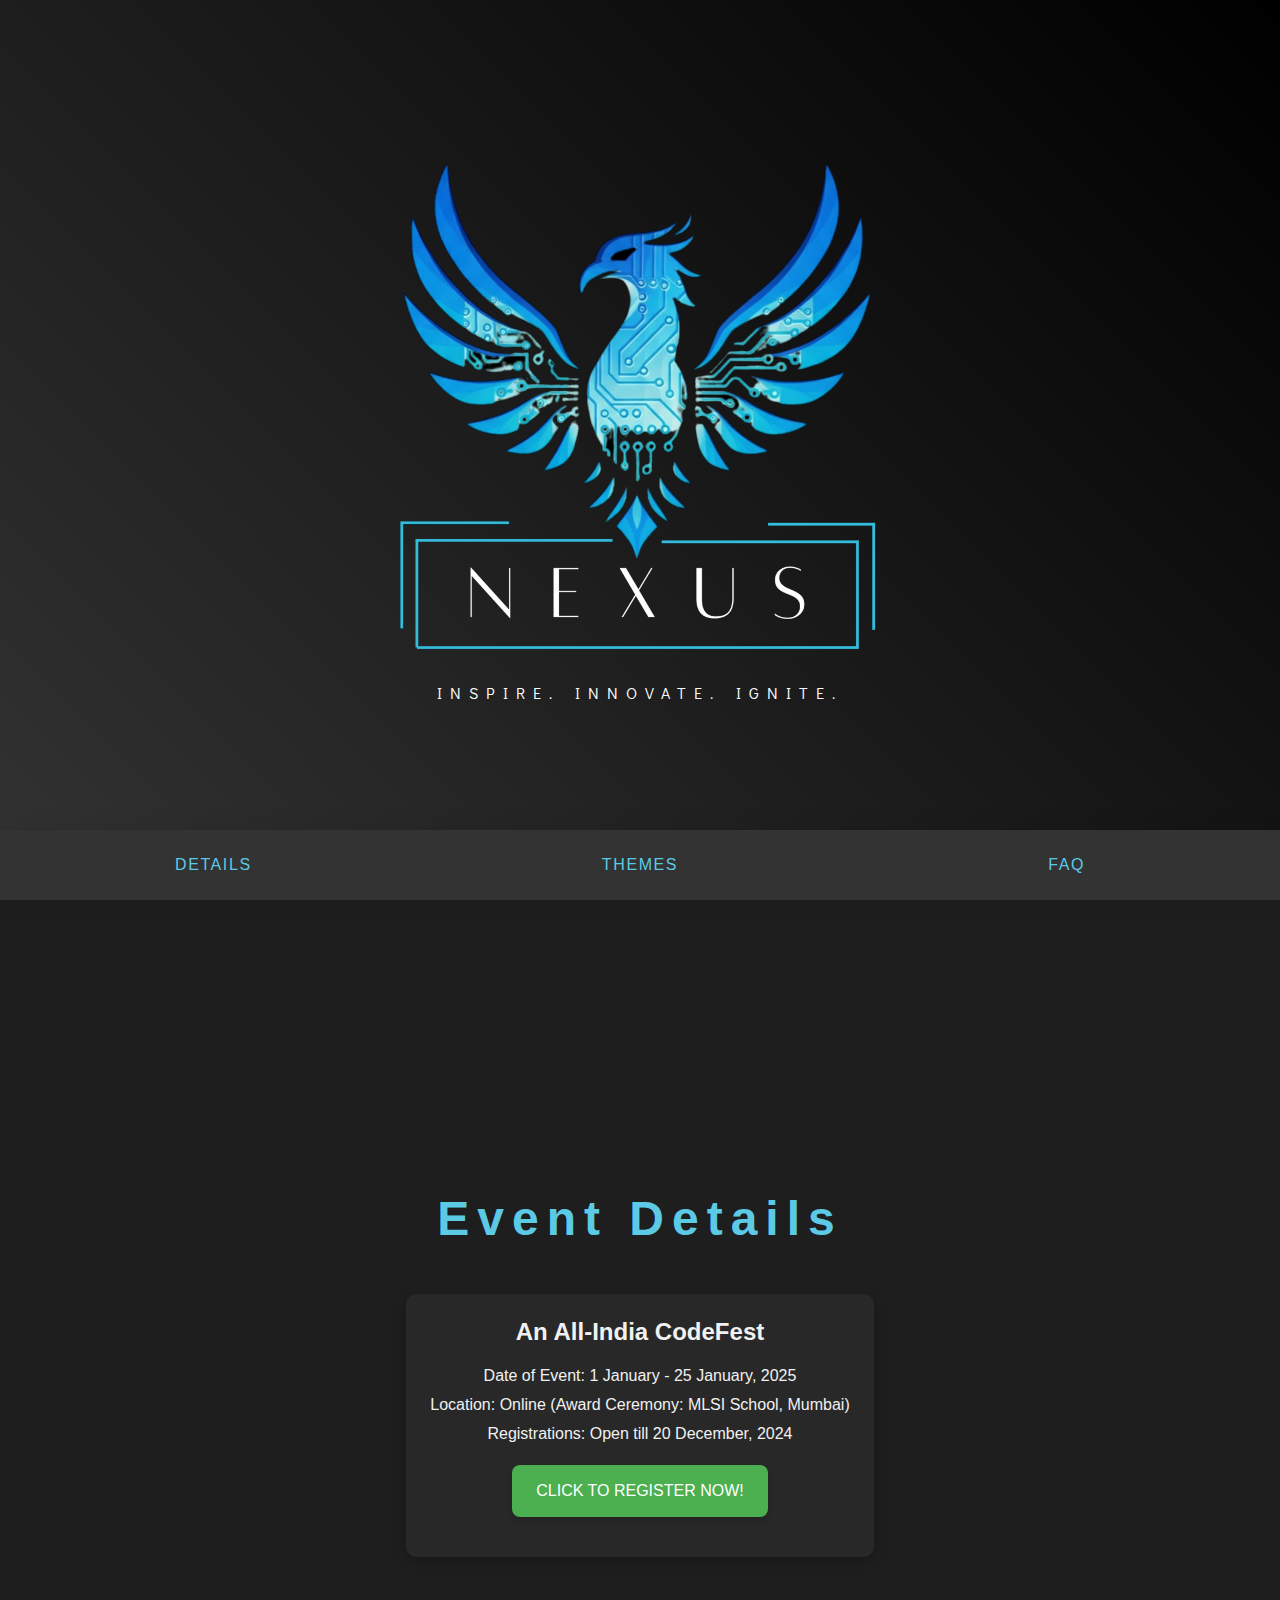
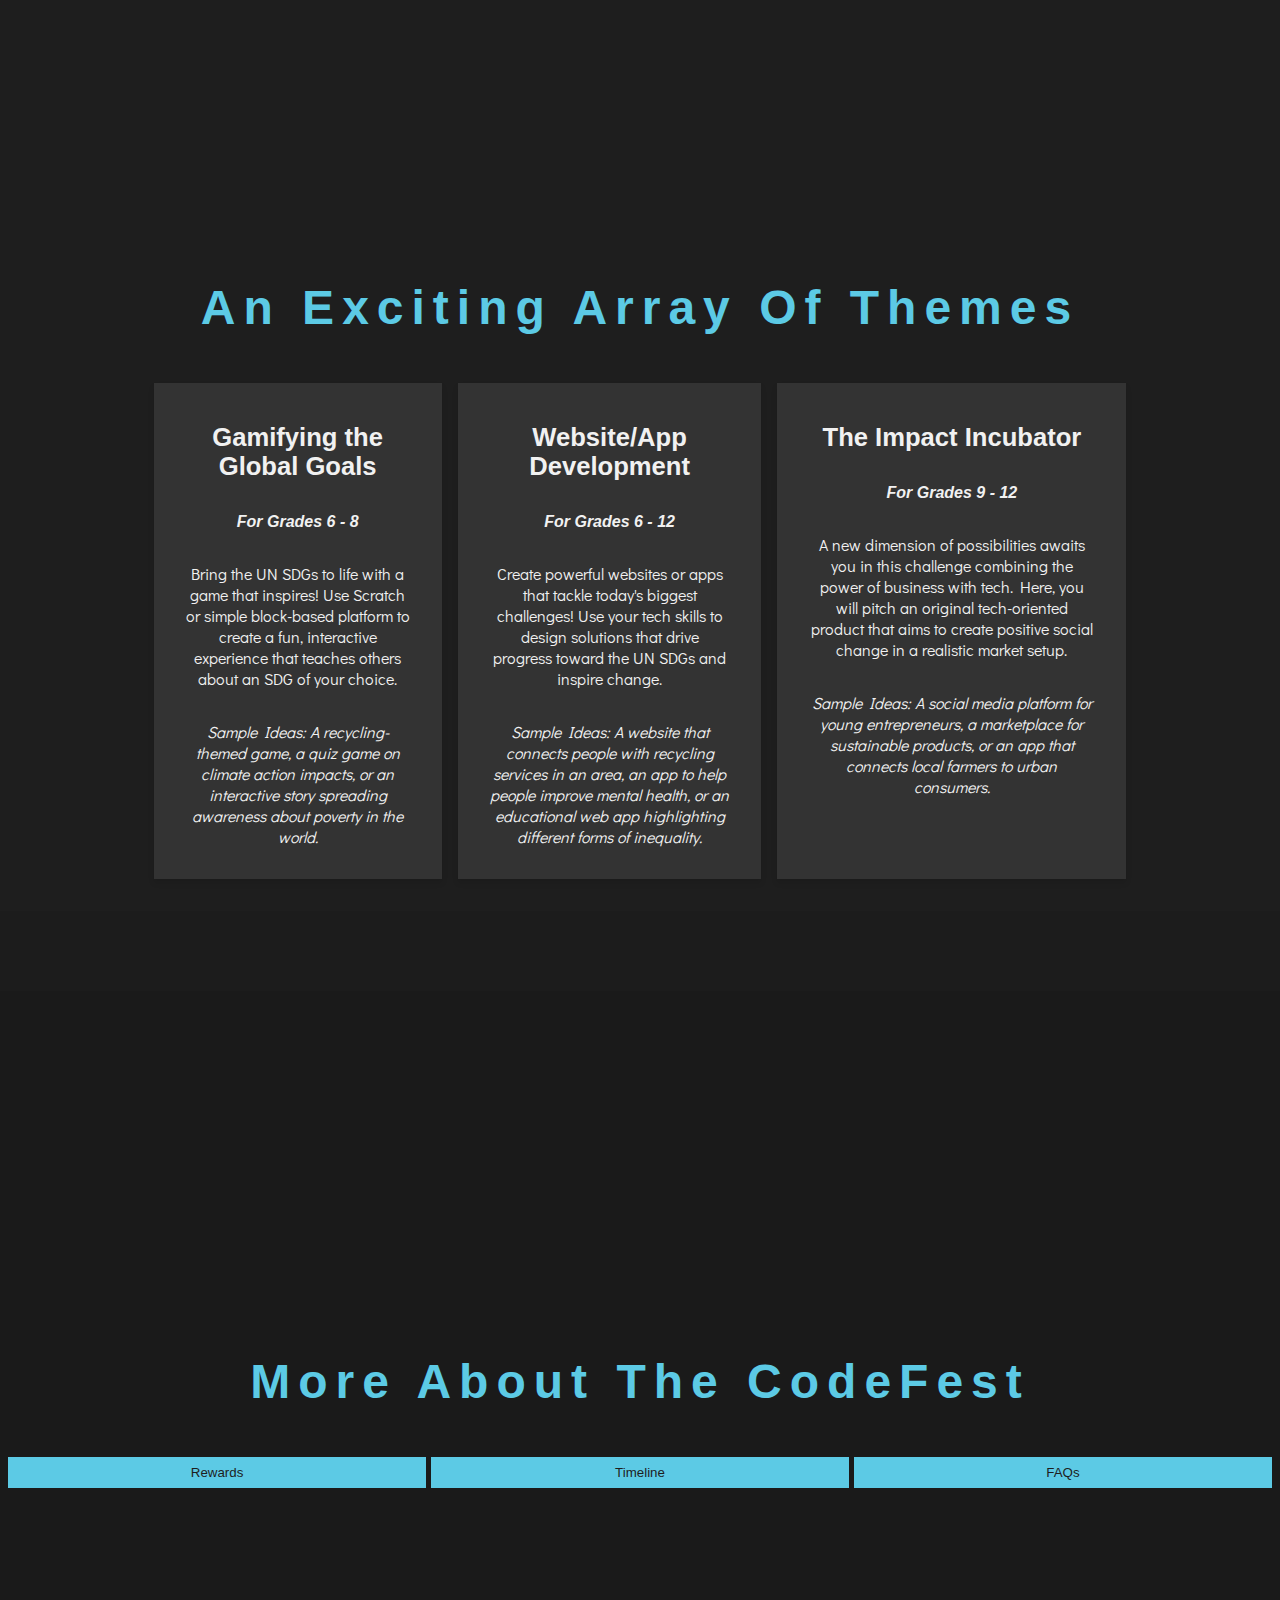
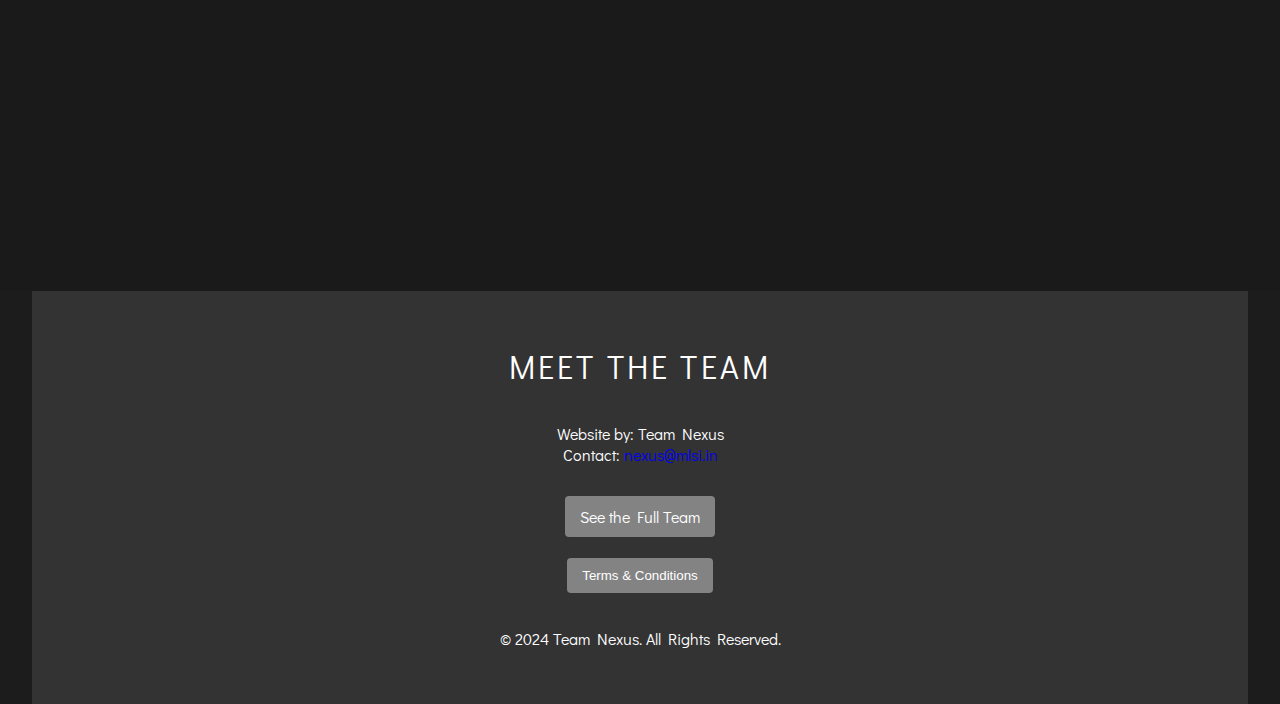
==== index.html @ e286d8ab "Update index.html" ====
<!DOCTYPE html>
<html lang="en">
<head>
  <meta charset="UTF-8">
  <meta http-equiv="X-UA-Compatible" content="ie=edge">
  <meta name="viewport" content="width=device-width, initial-scale=1, shrink-to-fit=no">
  <meta name="description" content="Nexus 2025 is an all-India online codefest for young innovators (grades 6-12) to collaborate, innovate, and solve global challenges with a focus on UN SDGs. Register today for a rewarding coding experience.">
  <meta data-react-helmet="true" name="description" content="Nexus 2025 | All-India CodeFest: Where young minds code, create, and solve global challenges. Themes centered around the UN SDGs, fostering innovation and creativity in India's brightest young developers.">
  <meta property="og:title" content="Nexus 2025 | All-India Online CodeFest">
  <meta property="og:description" content="Join the all-India online codefest for young innovators focused on solving global challenges. Nexus 2025 empowers students to create, code, and innovate.">
  <meta property="og:image" content="https://i.postimg.cc/Hnrj9L8T/nexus-logo-full.png">
  <meta property="og:url" content="https://nexuscodefest.in">


    <meta data-react-helmet="true" name="twitter:title" content="Nexus 2025">
  <meta data-react-helmet="true" name="twitter:description" content="Nexus 2025 is an all-India online codefest, bringing together young innovators from grades 6-12 across the country. With themes inspired by the UN SDGs, this virtual event empowers participants to innovate, collaborate, and solve global challenges through technology, all from the comfort of their homes.">


  <title>Nexus 2025 | All-India Online CodeFest | Innovate, Collaborate, Solve Global Challenges</title>
  <script src="https://code.jquery.com/jquery-3.6.0.min.js"></script>

  <!-- font -->
  <link rel="preconnect" href="https://fonts.googleapis.com">
  <link rel="preconnect" href="https://fonts.gstatic.com" crossorigin>
  <link href="https://fonts.googleapis.com/css2?family=Playfair+Display:ital,wght@0,400..900;1,400..900&family=Prata&family=Quicksand:wght@300..700&display=swap" rel="stylesheet">
  
  <!-- font -->
  <link rel="preconnect" href="https://fonts.googleapis.com">
  <link rel="preconnect" href="https://fonts.gstatic.com" crossorigin>
  <link href="https://fonts.googleapis.com/css2?family=Didact+Gothic&family=Karla:ital,wght@0,200..800;1,200..800&family=Playfair+Display:ital,wght@0,400..900;1,400..900&family=Prata&family=Quicksand:wght@300..700&family=Roboto:ital,wght@0,100;0,300;0,400;0,500;0,700;0,900;1,100;1,300;1,400;1,500;1,700;1,900&display=swap" rel="stylesheet">

  <link rel="stylesheet" href="./styles.css">
  <link rel="canonical" href="https://nexuscodefest.in">

  <script type="application/ld+json">
    {
      "@context": "https://schema.org",
      "@type": "Event",
      "name": "Nexus 2025",
      "startDate": "2025-12-22T00:00:00",
      "endDate": "2025-01-31T23:59:59",
      "url": "https://nexuscodefest.in",
      "description": "Join the all-India online codefest for young innovators, with themes inspired by the UN SDGs.",
      "location": {
        "@type": "Place",
        "name": "Online"
      },
      "image": "https://i.postimg.cc/Hnrj9L8T/nexus-logo-full.png"
    }
    </script>
    
</head>
<body>

  <!-- Hero Section with Navbar -->
  <section class="et-hero-tabs">
    <img class="logo" src="./Assets/nexus-logo-nb.png" alt="Nexus 2025 All-India Online CodeFest Banner" />
    <div class="typewriter-container">
        <h3 class="heading-subtitle didact-gothic-regular">INSPIRE. INNOVATE. IGNITE.</h3>
        </div>  
    <div class="et-hero-tabs-container">
      <a class="et-hero-tab" href="#details">DETAILS</a>
      <a class="et-hero-tab" href="#themes">THEMES</a>
      <a class="et-hero-tab" href="#faq">FAQ</a>
      <span class="et-hero-tab-slider"></span>
    </div>
    
   <!-- Hamburger Menu Icon for Mobile -->
  </section>
  

  <!-- Details Box  --> 
<main class="et-main">
  <section class="et-slide parallax fixed-height" id="details">
    <h1>Event Details</h1>
    <div class="details-box">
      <h2>An All-India CodeFest</h2>
      <p>Date of Event: 1 January - 25 January, 2025 <br>
        Location: Online (Award Ceremony: MLSI School, Mumbai) <br>
        Registrations: Open till 20 December, 2024 <br> 
        <a class="registration-link" href="https://forms.gle/vrWVe4FEg19njR5q8"> CLICK TO REGISTER NOW! </a>
      </p>
    </div>
  </section>
</main>


    <!-- Themes  --> 
    <section class="et-slide fixed-height" id="themes">
      <h1>An Exciting Array Of Themes</h1>
      <div class="themes-container">
        <div class="card">
          <h2> Gamifying the Global Goals </h2>
          <h5> <i> For Grades 6 - 8 </i></h5>
          <p class="didact-gothic-regular">
            Bring the UN SDGs to life with a game that inspires! Use Scratch or simple block-based platform to create a fun, interactive experience that teaches others about an SDG of your choice.
          </p>
          <p class="didact-gothic-regular"> <i>
            Sample Ideas: A recycling-themed game, a quiz game on climate action impacts, or an interactive story spreading awareness about poverty in the world.
          </i></p>
        </div>
        <div class="card">
          <h2> Website/App Development </h2>
          <h5> <i> For Grades 6 - 12 </i></h5>
          <p class="didact-gothic-regular">
            Create powerful websites or apps that tackle today's biggest challenges! Use your tech skills to design solutions that drive progress toward the UN SDGs and inspire change.          </p>
            <p class="didact-gothic-regular"> <i>
              Sample Ideas: A website that connects people with recycling services in an area, an app to help people improve mental health, or an educational web app highlighting different forms of inequality. 
            </i> </p>
          </div>
        <div class="card">
          <h2> The Impact Incubator </h2>
          <h5> <i> For Grades 9 - 12 </i></h5>
          <p class="didact-gothic-regular">
            A new dimension of possibilities awaits you in this challenge combining the power of business with tech. Here, you will pitch an original tech-oriented product that aims to create positive social change in a realistic market setup.          </p>
        <p class="didact-gothic-regular"> <i> Sample Ideas: A social media platform for young entrepreneurs, a marketplace for sustainable products, or an app that connects local farmers to urban consumers. </i></p>
        </div>
    </section>

    <!-- Toggle - rewards, timeline, faq  --> 
    <section class="et-slide" id="faq">
      <h1>More About The CodeFest</h1>
      <div class="toggle-container">
        <button id="rewardsBtn">Rewards</button>
        <button id="timelineBtn">Timeline</button>
        <button id="faqsBtn">FAQs</button>
      </div>  
      <!-- Rewards content -->
      <div id="rewardsContent" class="content-box quicksand">
        <div id="winners">
          <h3> Exciting Gifts and Rewards </h3>
          <p> The student with the top entry from each category will receive gift vouchers and trophies, with a certificate of merit, while the top three will receive certificates of merit and other exciting perks. All participants will receive a certificate of participation.</p>
        </div>
        <div id="experts">
          <h3> A Unique Chance to Meet With Industry Experts </h3>
          <p> Students will have the chance to get feedback from by industry leaders in the IT and business fields. They will also be invited to attend the expert speaker series revolving around cultivating valuable skills in brainstorming, creating and marketing tech products. </p>
        </div>
      </div>      
        </div>
      </div>
      <div id="timelineContent" class="content-box hidden">    

        <div class="timeline">
          <div class="outer">
            <div class="card">
              <div class="info">
                <h3 class="title">20 November 2024</h3>
                <p>Registrations Start </p>
              </div>
            </div>
            <div class="card">
              <div class="info">
                <h3 class="title">20-22 December 2024</h3>
                <p> Registrations Close, Competition Briefing </p>
              </div>
            </div>
            <div class="card">
              <div class="info">
                <h3 class="title">27-30 December 2024</h3>
                <p>Expert-Led Level Up Sessions </p>
              </div>
            </div>
            <div class="card">
              <div class="info">
                <h3 class="title">1-22 January 2025 </h3>
                <p> Submission Period </p>
              </div>
            </div>
            <div class="card">
              <div class="info">
                <h3 class="title"> 31 January 2025</h3>
                <p> Award Ceremony (Online) </p>
              </div>
            </div>
          </div>
        </div>
      </div>
      <div id="faqsContent" class="content-box hidden">
        <div id="faq" class="faq-section">
          <h2 class="quicksand"> Frequently Asked Questions</h2>
        
          <div class="faq-item">
            <button class="faq-question">What is the registration fee?</button>
            <div class="faq-answer">
              <p>The fee is INR 350 for individuals and INR 500 for teams (up to 3 members).</p>
            </div>
          </div>
        
          <div class="faq-item">
            <button class="faq-question">Who can participate in this event?</button>
            <div class="faq-answer">
              <p>Anyone from Grade 6 to Grade 12 is eligible to participate.</p>
            </div>
          </div>
        
          <div class="faq-item">
            <button class="faq-question">Can we register individually or in teams?</button>
            <div class="faq-answer">
              <p>You can register individually or as a team, depending on your preference. However, registration charges differ for teams and individuals.</p>
            </div>
          </div>

          <div class="faq-item">
            <button class="faq-question">Is previous coding experience required?</button>
            <div class="faq-answer">
              <p>No, people at any level with a passion for tech are welcome to join- this is a celebration of learning as much as it is a competition, and we welcome people of all skill levels. That said, it’s advisable to have basic coding experience for the website/app development category in particular.</p>
            </div>
          </div>

          <div class="faq-item">
            <button class="faq-question">What are the prizes for winners?</button>
            <div class="faq-answer">
              <p>In addition to a trophy and a certificate of commendation, winners are eligible to receive gift vouchers and other exciting prizes (applicable for first, second and third place winners). Certificates of participation will be awarded to all participants.</p>
            </div>
          </div>

          <div class="faq-item">
            <button class="faq-question">What mode will the competition be in?</button>
            <div class="faq-answer">
              <p>Nexus will function online this year, with a final award announcement ceremony in Mumbai, at Mount Litera School International.</p>
            </div>
          </div>

          <div class="faq-item">
            <button class="faq-question">What are the timings of the event?</button>
            <div class="faq-answer">
              <p>Registrations open from November 20 onwards, and close by 20 December, post which we will communicate details regarding specific timings to participants. The competition is expected to run from 20 December to 25 January. </p>
            </div>
          </div>

          <div class="faq-item">
            <button class="faq-question">Are only software projects allowed?</button>
            <div class="faq-answer">
              <p>Hardware projects are allowed for the final category, Impact Incubator. However, please note that the materials required must be sourced on your own. </p>
            </div>
          </div>


        </div>
        
      </div>
    </section>
    
    <!-- footer  --> 

 <!-- footer  --> 

 <section class="et-slide fixed-height" id="contact">
  <footer id="team" class="didact-gothic-regular">
    <h2 class="didact-gothic-regular">MEET THE TEAM</h2>
    <p>Website by: Team Nexus</p>
    <p>Contact: <a href="mailto:codefest@example.com">nexus@mlsi.in</a></p>

    <!-- Social Media Icons -->
    <div class="social-icons">
      <a href="https://www.facebook.com" target="_blank" aria-label="Facebook"><i class="fab fa-facebook-f"></i></a>
      <a href="https://www.twitter.com" target="_blank" aria-label="Twitter"><i class="fab fa-twitter"></i></a>
      <a href="https://www.linkedin.com" target="_blank" aria-label="LinkedIn"><i class="fab fa-linkedin-in"></i></a>
    </div>

    <!-- Button to open Team Info and T&C pop-ups -->
    <p><a href="#team-modal" id="team-popup" class="popup-btn">See the Full Team</a></p>
    <br>
    <button id="terms-popup" class="popup-btn">Terms & Conditions</button>
    
    <!-- Copyright Statement -->
    <p class="copyright">&copy; 2024 Team Nexus. All Rights Reserved.</p>

    <!-- Team Modal -->
    <div id="team-modal" class="modal">
      <div class="modal-content">
        <span class="close-btn" onclick="closeModal('team-modal')">&times;</span>
        <h2>Our Team</h2>
        <div class="team-container">
          <!-- Placeholder for Team Member Profiles -->
          <div class="team-member">
            <!-- <img src="assets/team-member2.jpg" alt="Team Member 2"> -->
            <p>Name: Ms. Aishwarya Chavan</p>
            <p>Role: Supervisor </p>
          </div>
          <div class="team-member">
            <!-- <img src="assets/team-member1.jpg" alt="Team Member 1"> -->
            <p>Name: Navya Gupta</p>
            <p>Role: Event Coordinator </p>
          </div>
          <div class="team-member">
            <!-- <img src="assets/team-member2.jpg" alt="Team Member 2"> -->
            <p>Name: Raahi Veera</p>
            <p>Role: Core Team </p>
          </div>
          <div class="team-member">
            <!-- <img src="assets/team-member2.jpg" alt="Team Member 2"> -->
            <p>Name: Ziaan Lalani</p>
            <p>Role: Core Team</p>
          </div>
          <div class="team-member">
            <!-- <img src="assets/team-member2.jpg" alt="Team Member 2"> -->
            <p>Name: Pearl Parwani </p>
            <p>Role: Head of Media </p>
          </div>
          <div class="team-member">
            <!-- <img src="assets/team-member2.jpg" alt="Team Member 2"> -->
            <p>Name: Zoya Moossharma </p>
            <p>Role: Media Team </p>
          </div>
          <div class="team-member">
            <!-- <img src="assets/team-member2.jpg" alt="Team Member 2"> -->
            <p>Name: Vedha Kaurani </p>
            <p>Role: Media Team </p>
          </div>
        </div>
      </div>
    </div>

    <!-- Terms & Conditions Modal -->
    <div id="terms-modal" class="modal">
      <div class="modal-content">
        <span class="close-btn" onclick="closeModal('terms-modal')">&times;</span>
        <h2>Terms & Conditions</h2>
        <div class="terms-content">
          <ul>
            <li>All participants must be under the age of 19.</li>
            <li>Only one registration per team is allowed, and each participant can only participate in one team.</li>
            <li>All projects must be original and the unpublished work of the participant.</li>
            <li>Any submission that is found to be plagiarized/already published on the internet will be disqualified.</li>
            <li>Participants may use open-source libraries and pre-existing code snippets but should ensure all contributions are credited.</li>
            <li>Judges’ decisions are final and cannot be contested.</li>
            <li>Participants are expected to maintain a respectful and supportive environment for all.</li>
            <li>Harassment, discrimination, and inappropriate behavior are strictly prohibited.</li>
            <li>Failure to adhere to these conditions will result in immediate disqualification.</li>
          </ul>
          <p>For any questions, please contact <a href="mailto:nexus.codefest@mlsi.in">nexus.codefest@mlsi.in</a>.</p>
        </div>
      </div>
    </div>

  </footer>
</section>

</main>  </main>

  
  <script src = "navbar_script.js"></script>
  <script src = "script.js"></script>
</body>
</html>
---- styles.css ----
@import url("https://fonts.cdnfonts.com/css/aqua-grotesque");
body {
  font-family: "Segoe UI", Tahoma, Geneva, Verdana, sans-serif;
  background-color: #1c1c1c;
  color: #ffffff;
}

a {
  text-decoration: none;
}

.et-hero-tabs,
.et-slide {
  display: flex;
  flex-direction: column;
  justify-content: center;
  align-items: center;
  text-align: center;
  padding: 0 2em;
}
.et-hero-tabs h1,
.et-slide h1 {
  font-size: 2rem;
  color: #5ccae5;
  letter-spacing: 0.5rem;
}
.et-hero-tabs h3,
.et-slide h3 {
  font-size: 1rem;
  color: #88d9ef;
  letter-spacing: 0.2rem;
}

.et-hero-tabs-container {
  display: flex;
  flex-direction: row;
  position: absolute;
  bottom: 0;
  width: 100%;
  height: 70px;
  box-shadow: 0 0 20px rgba(0, 0, 0, 0.1);
  background: #333;
  z-index: 10;
  transition: top 0.3s ease;
}
.et-hero-tabs-container--top {
  position: fixed;
  top: 0;
}

.et-hero-tab {
  display: flex;
  justify-content: center;
  align-items: center;
  flex: 1;
  color: #5ccae5;
  transition: all 0.5s ease;
  letter-spacing: 0.1rem;
}
.et-hero-tab:hover {
  color: #ffffff;
  background: rgba(92, 202, 229, 0.2);
  transition: all 0.5s ease;
}

.et-hero-tab-slider {
  position: absolute;
  bottom: 0;
  width: 0;
  height: 3px;
  background: #5ccae5;
  transition: left 0.3s ease;
}

@media (min-width: 800px) {
  .et-hero-tabs h1,
  .et-slide h1 {
    font-size: 3rem;
  }
  .et-hero-tabs h3,
  .et-slide h3 {
    font-size: 1.2rem;
  }
  .et-hero-tab {
    font-size: 1rem;
  }
}
.et-hero-tabs {
  position: relative;
}
.et-hero-tabs .menu-toggle {
  display: none;
  font-size: 2rem;
  color: #fff;
  background: none;
  border: none;
  cursor: pointer;
  position: absolute;
  top: 10px;
  right: 10px;
  z-index: 10;
}

.quicksand {
  font-family: "Quicksand", sans-serif;
  font-optical-sizing: auto;
  font-weight: bold;
  font-style: normal;
}

.didact-gothic-regular {
  font-family: "Didact Gothic", sans-serif;
  font-weight: 400;
  font-style: light;
}

* {
  margin: 0;
  padding: 0;
  box-sizing: border-box;
}

body {
  font-family: Arial, sans-serif;
  color: #f1f1f1;
  overflow-x: hidden;
}

/* Navbar */
.navbar {
  position: sticky;
  top: 0;
  background: #1a1a1a;
  padding: 1rem;
  z-index: 10;
}
.navbar .navbar-content {
  display: flex;
  justify-content: space-around;
}
.navbar .navbar-content a {
  color: #f1f1f1;
  text-decoration: none;
}
.navbar .navbar-content a:hover {
  color: #f39c12;
}

/* Hero Section */
.et-hero-tabs {
  display: flex;
  justify-content: center;
  align-items: center;
  height: 100vh;
  background: linear-gradient(45deg, #333, #000);
  text-align: center;
  font-size: max(5%, 1.5rem);
}
.et-hero-tabs .logo {
  width: 70%;
  height: auto;
  max-width: 30rem;
  margin-bottom: 1rem;
}
.et-hero-tabs h3.heading-subtitle {
  color: white;
  letter-spacing: 0.5rem;
  font-size: 1rem;
  padding-bottom: 10%;
}

/* Details Section */
#details {
  display: flex;
  justify-content: center;
  align-items: center;
  padding: 2rem;
  background-color: #1e1e1e;
  height: 100vh;
}
#details h1 {
  display: border-box;
  padding: 3rem;
}
#details h2 {
  margin-bottom: 1rem;
}
#details .details-box {
  max-width: 600px;
  background-color: #282828;
  padding: 1.5rem;
  border-radius: 10px;
  text-align: center;
  box-shadow: 0 4px 12px rgba(0, 0, 0, 0.2);
  line-height: 180%;
}
#details a.registration-link {
  display: inline-block;
  background-color: #4caf50; /* Primary green */
  color: #ffffff; /* White text */
  font-family: "Arial", sans-serif;
  font-size: 1rem;
  text-transform: uppercase;
  text-align: center;
  text-decoration: none;
  padding: 0.75rem 1.5rem;
  border: none;
  border-radius: 0.5rem;
  transition: background-color 0.3s ease, transform 0.2s ease;
  cursor: pointer;
  box-shadow: 0 4px 6px rgba(0, 0, 0, 0.1);
  margin: 1rem;
}
#details a.registration-link:hover {
  background-color: #43a047; /* Slightly darker green */
  transform: scale(1.05);
}
#details a.registration-link:active {
  background-color: #388e3c; /* Dark green */
  transform: scale(0.98);
}

/* Themes Section */
#themes {
  padding: 2rem;
  background-color: #1e1e1e;
  text-align: center;
  /* Media query for smaller screens */
}
#themes h1 {
  padding: 3rem;
}
#themes .themes-container {
  display: flex;
  justify-content: space-around;
  gap: 1rem;
  width: 80%;
}
#themes .themes-container .card {
  background-color: #333;
  color: #f1f1f1;
  padding: 1rem;
  text-align: center;
  box-shadow: 0 4px 6px rgba(0, 0, 0, 0.1);
  transition: transform 0.3s ease;
  /* Content visible by default on larger screens */
}
#themes .themes-container .card:hover {
  transform: scale(1.05);
}
#themes .themes-container .card h2 {
  padding-top: 1.5rem;
  padding-bottom: 1rem;
  font-size: max(2vw, 1.5rem);
}
#themes .themes-container .card h5,
#themes .themes-container .card p {
  padding: 1rem;
  font-size: max(1vw, 1rem);
  display: block; /* Always visible on larger screens */
}
@media (max-width: 768px) {
  #themes .themes-container {
    display: flex;
    flex-direction: column;
    width: 100%;
  }
  #themes .card {
    transform: none; /* Remove hover transform on smaller screens */
    /* Hide content initially on smaller screens */
    /* Show content when .active class is added */
  }
  #themes .card h2 {
    background-color: #444;
    color: #fff;
    padding: 1rem;
    margin: 0;
    font-size: 1.2rem;
    display: flex;
    justify-content: space-between;
    align-items: center;
  }
  #themes .card h5,
  #themes .card p {
    display: none;
  }
  #themes .card.active h5, #themes .card.active p {
    display: block;
  }
}

/* FAQ Section */
#faq {
  padding: 0.5rem;
  padding-bottom: 2rem;
  margin-top: 5rem;
  background-color: #1a1a1a;
  text-align: center;
  min-height: 100vh;
  /* FAQ Section Styles */
  /* FAQ Items */
  /* Ripple Effect */
  /* Timeline styling */
  /* Timeline Container */
  /* Card container */
  /* setting padding based on even or odd */
  /* Global ::before */
  /* Setting the border of top, bottom, left */
  /* Setting the top and bottom to "-5px" because earlier it was out of a pixel in mobile devices */
  /* Setting the border of top, bottom, right */
  /* Removing the border if it is the first card */
  /* Removing the border if it is the last card  and it's odd */
  /* Removing the border if it is the last card  and it's even */
  /* Information about the timeline */
  /* Title of the card */
  /* Timeline dot  */
  /* text right if the card is even  */
  /* setting dot to the left if the card is odd */
  /* setting dot to the right if the card is odd */
}
#faq h1 {
  padding-bottom: 3rem;
}
#faq p {
  padding-bottom: 3rem;
}
#faq .toggle-container {
  display: flex;
  justify-content: center;
  margin-bottom: 1rem;
  gap: 0.3rem;
  width: 100%;
}
#faq .toggle-container button {
  padding: 0.5rem 1rem;
  border: none;
  cursor: pointer;
  background-color: #5ccae5;
  color: #1e1e1e;
  width: 35%;
}
#faq .toggle-container button:hover {
  background-color: #4eadc5;
}
#faq .content-box {
  display: none;
  margin: 0 auto;
  background: #282828;
  border-radius: 8px;
  width: 100%;
  padding: 0.5rem;
}
#faq .content-box h3 {
  letter-spacing: 0.1rem;
  padding: 1rem;
}
#faq .content-box p {
  line-height: 140%;
}
#faq .content-box.active {
  display: block;
  overflow: hidden;
}
#faq .faq-section {
  padding: 2rem;
  background-color: #1a1a1a;
  color: #f1f1f1;
  margin: 0 auto;
  width: 100%;
}
#faq .faq-section h2 {
  text-align: center;
  margin-bottom: 2rem;
}
#faq .faq-item {
  border-bottom: 1px solid #444;
}
#faq .faq-question {
  position: relative; /* Position for ripple effect */
  width: 100%;
  padding: 1rem;
  text-align: left;
  background: #333;
  color: #5ccae5;
  font-size: 1rem;
  border: none;
  outline: none;
  cursor: pointer;
  overflow: hidden; /* Ensures ripple doesn't go outside button */
  transition: #000 0.3s ease;
}
#faq .faq-question .ripple {
  position: absolute;
  border-radius: 50%;
  background: rgba(255, 255, 255, 0.3); /* White ripple */
  animation: ripple-animation 0.6s linear;
  pointer-events: none;
  transform: scale(0);
}
@keyframes ripple-animation {
  0% {
    transform: scale(0);
    opacity: 1;
  }
  100% {
    transform: scale(4);
    opacity: 0;
  }
}
#faq .faq-answer {
  display: none; /* Hidden by default */
  padding: 1rem;
  background: #282828;
  color: #f1f1f1;
  border-top: 1px solid #444;
  text-align: left;
}
#faq :root {
  --primary-color: #212121;
  --background-color: #111;
  --font: sans-serif;
}
#faq * {
  margin: 0;
  padding: 0;
}
#faq body {
  background: var(--background-color);
  font-family: var(--font);
  display: flex;
  justify-content: center;
}
#faq .timeline {
  background: var(--primary-color);
  margin: 20px auto;
  padding: 20px;
}
#faq .card {
  position: relative;
  max-width: 400px;
}
#faq .card:nth-child(odd) {
  padding: 30px 0 30px 30px;
}
#faq .card:nth-child(even) {
  padding: 30px 30px 30px 0;
}
#faq .card::before {
  content: "";
  position: absolute;
  width: 50%;
  border: solid #5ccae5;
}
#faq .card:nth-child(odd)::before {
  left: 0px;
  top: -4.5px;
  bottom: -4.5px;
  border-width: 5px 0 5px 5px;
  border-radius: 50px 0 0 50px;
}
@media only screen and (max-width: 400px) {
  #faq .card:nth-child(odd)::before {
    top: -5px;
    bottom: -5px;
  }
}
#faq .card:nth-child(even)::before {
  right: 0;
  top: 0;
  bottom: 0;
  border-width: 5px 5px 5px 0;
  border-radius: 0 50px 50px 0;
}
#faq .card:first-child::before {
  border-top: 0;
  border-top-left-radius: 0;
}
#faq .card:last-child:nth-child(odd)::before {
  border-bottom: 0;
  border-bottom-left-radius: 0;
}
#faq .card:last-child:nth-child(even)::before {
  border-bottom: 0;
  border-bottom-right-radius: 0;
}
#faq .info {
  display: flex;
  flex-direction: column;
  background: #333;
  color: gray;
  border-radius: 10px;
  padding: 10px;
}
#faq .title {
  color: rgb(93, 231, 255);
  position: relative;
}
#faq .title::before {
  content: "";
  position: absolute;
  width: 10px;
  height: 10px;
  background: white;
  border-radius: 999px;
  border: 3px solid #2f94b0;
}
#faq .card:nth-child(even) > .info > .title {
  text-align: right;
}
#faq .card:nth-child(odd) > .info > .title::before {
  left: -45px;
}
#faq .card:nth-child(even) > .info > .title::before {
  right: -45px;
}
#faq .timeline {
  display: flex;
  justify-content: center;
}

/* Footer Section */
footer {
  text-align: center;
  padding: 20px;
  background-color: #333;
  color: #fff;
  width: 100%;
}
footer h2 {
  letter-spacing: 0.2rem;
  padding: 3%;
  font-size: 200%;
}
footer .copyright {
  padding: 3%;
}

.social-icons a {
  color: #fff;
  margin: 0 10px;
  font-size: 1.5em;
  text-decoration: none;
}

.popup-btn {
  display: inline-block;
  padding: 10px 15px;
  color: #fff;
  background-color: #838383;
  border: none;
  border-radius: 4px;
  cursor: pointer;
  text-decoration: none;
}

.modal {
  display: none;
  position: fixed;
  z-index: 1;
  left: 0;
  top: 0;
  width: 100%;
  height: 100%;
  background-color: rgba(0, 0, 0, 0.5);
}
.modal .modal-content {
  background-color: #2e2d2d;
  margin: 10% auto;
  padding: 20px;
  width: 80%;
  max-width: 600px;
  border-radius: 5px;
  position: relative;
}
.modal .modal-content .close-btn {
  position: absolute;
  top: 10px;
  right: 20px;
  font-size: 1.5em;
  cursor: pointer;
}

.team-container {
  display: flex;
  flex-wrap: wrap;
  justify-content: space-around;
  margin-top: 20px;
}

.team-member {
  width: 45%;
  margin: 10px 0;
  text-align: center;
}
.team-member img {
  width: 100px;
  height: 100px;
  border-radius: 50%;
  margin-bottom: 10px;
}

.terms-content {
  max-height: 300px;
  overflow-y: auto;
  padding-right: 10px;
}
.terms-content ul {
  list-style-type: disc;
  margin: 0;
  padding: 0 20px;
}
.terms-content ul li {
  margin-bottom: 10px;
  line-height: 1.5;
  text-align: left;
}
.terms-content p {
  margin-top: 20px;
  line-height: 1.5;
}

/*# sourceMappingURL=styles.css.map */
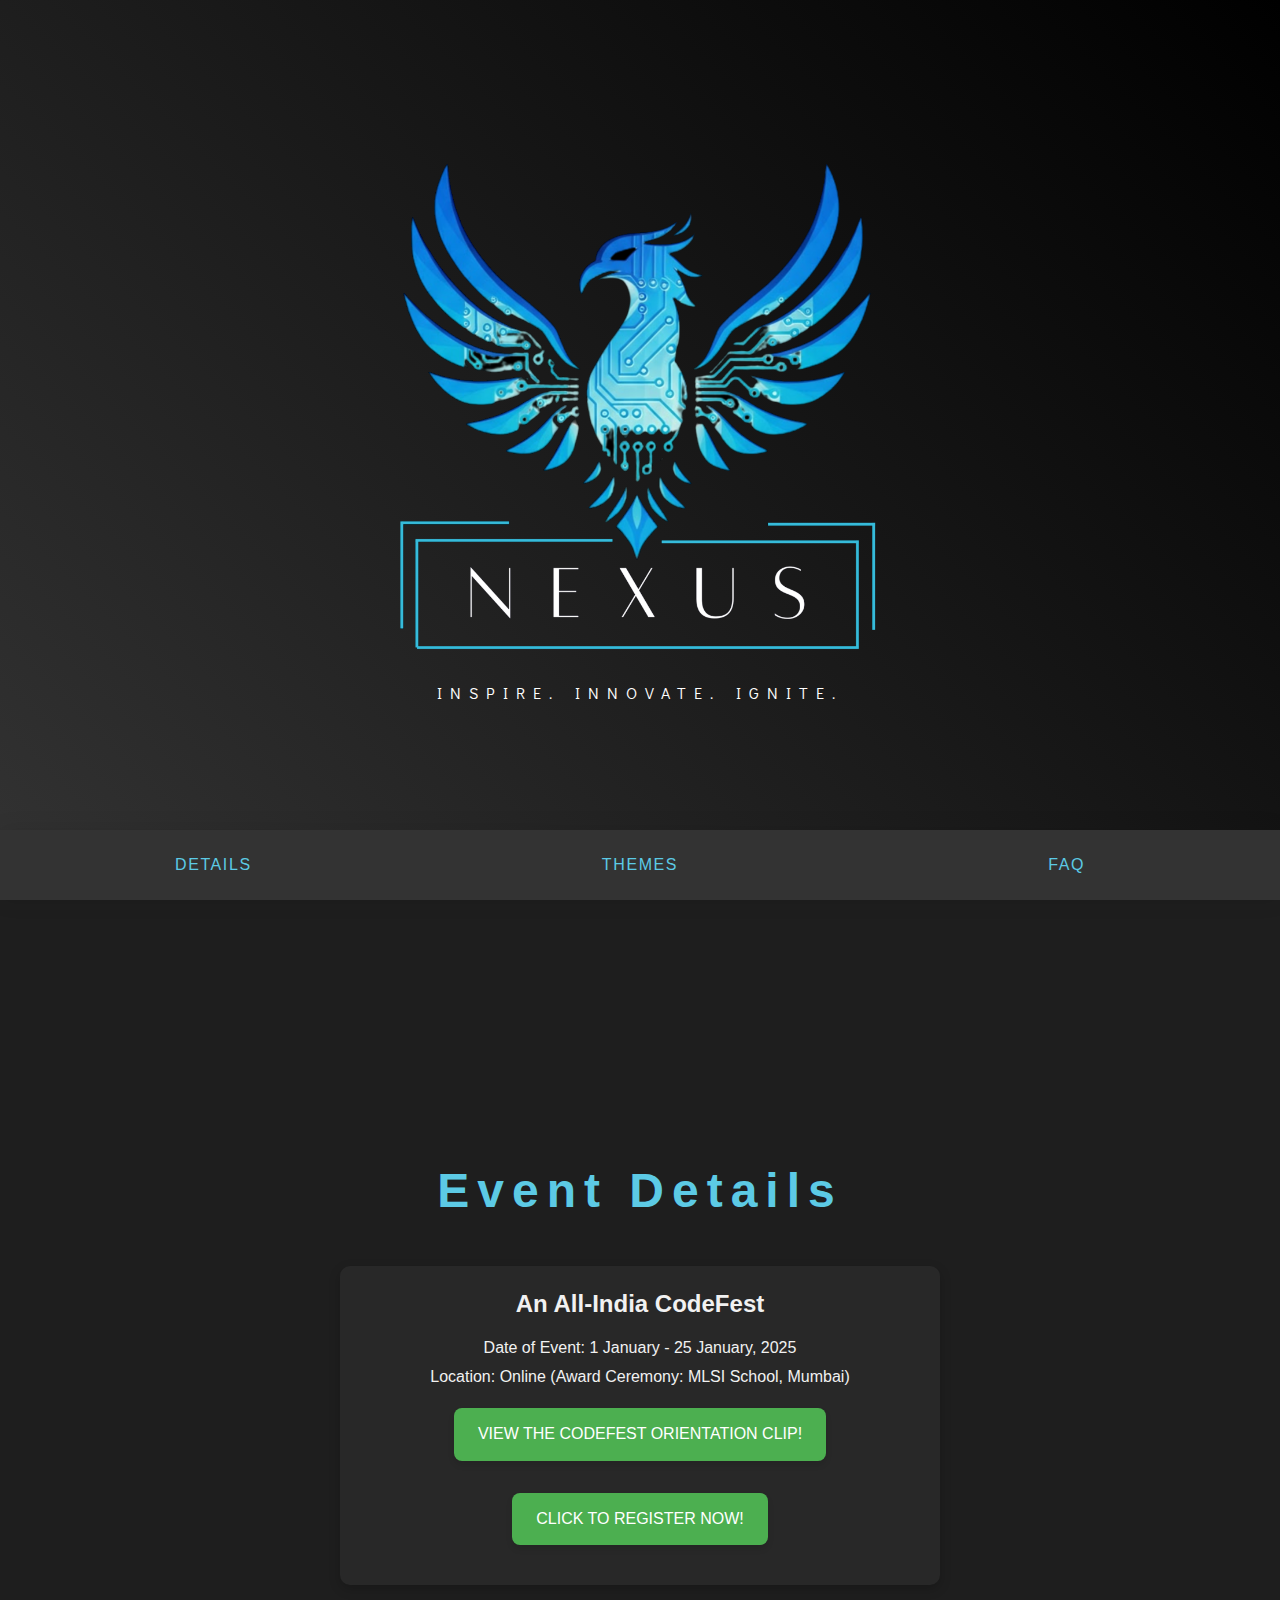
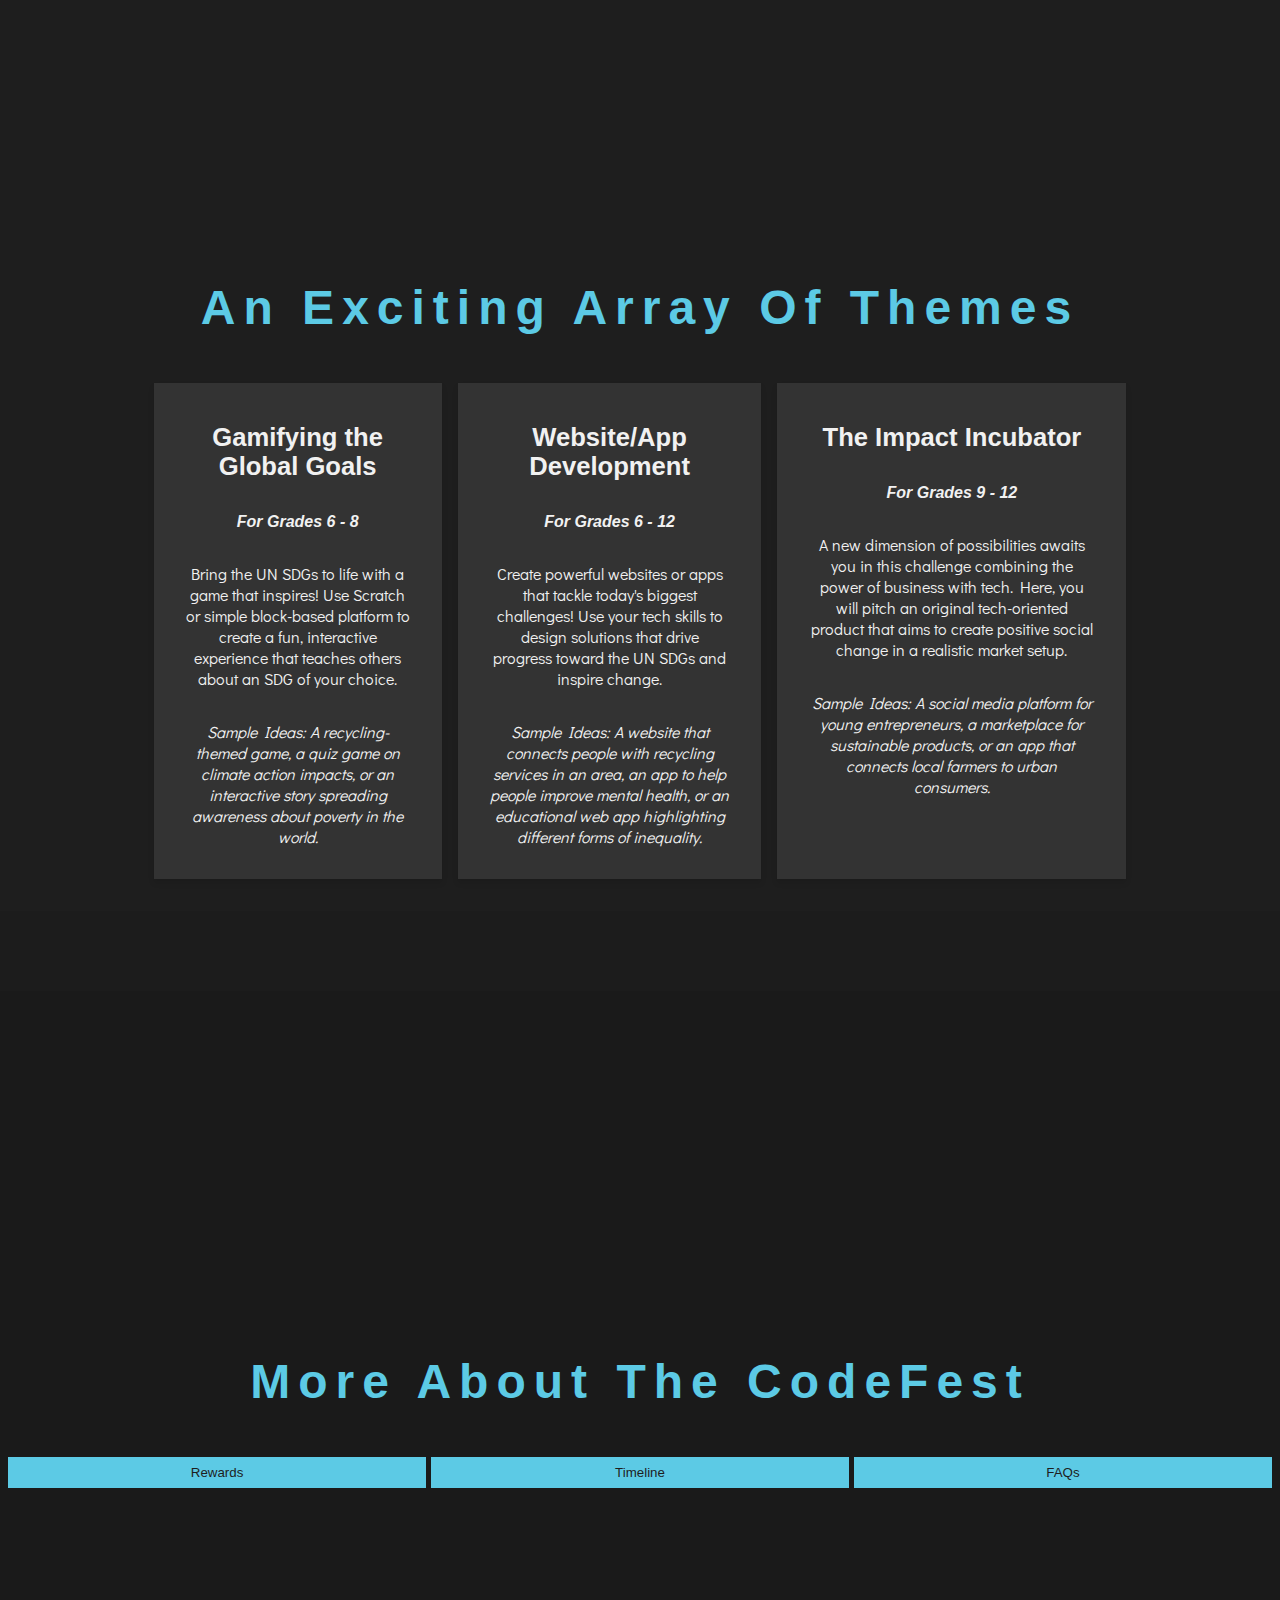
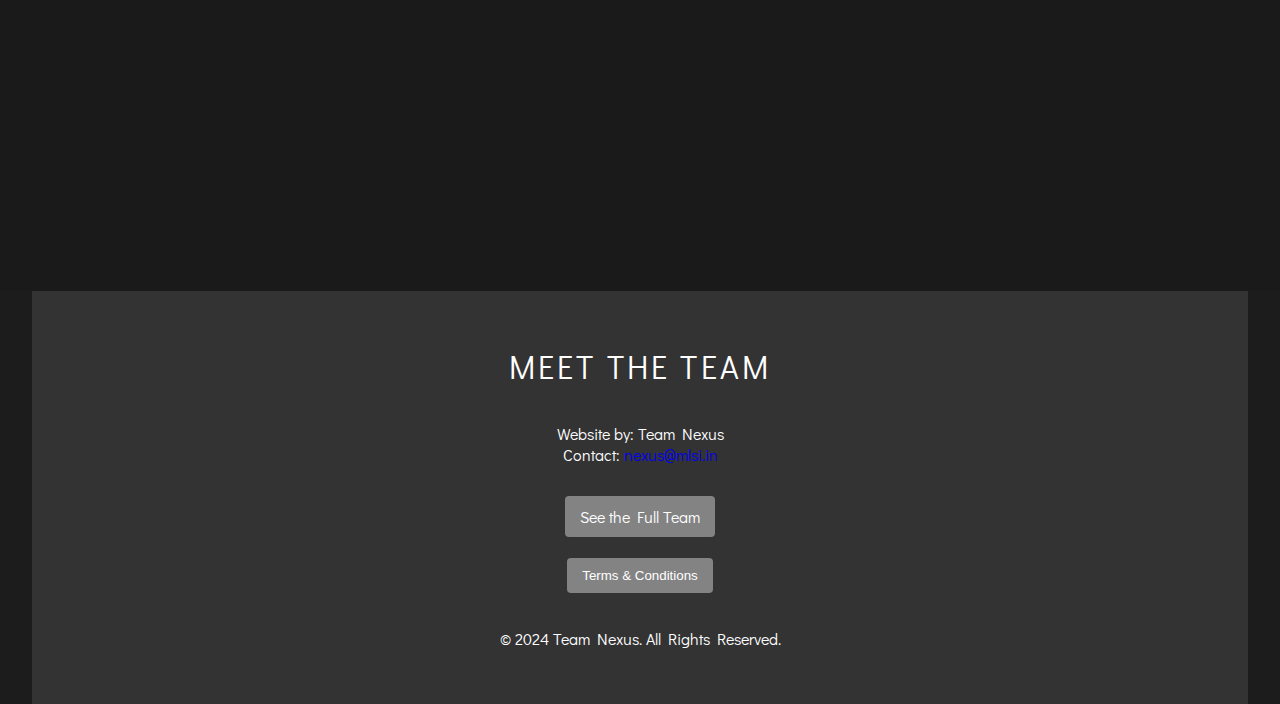
==== commit 62c8970a: "Update index.html" ====
--- a/index.html
+++ b/index.html
@@ -4,10 +4,10 @@
   <meta charset="UTF-8">
   <meta http-equiv="X-UA-Compatible" content="ie=edge">
   <meta name="viewport" content="width=device-width, initial-scale=1, shrink-to-fit=no">
-  <meta name="description" content="Nexus 2025 is an all-India online codefest for young innovators (grades 6-12) to collaborate, innovate, and solve global challenges with a focus on UN SDGs. Register today for a rewarding coding experience.">
+  <meta name="description" content="Nexus 2025 is an all-India online tech competition hosted by Mount Litera School International for young innovators (grades 6-12) to collaborate, innovate, and solve global challenges with a focus on UN SDGs. Register today for a rewarding coding experience.">
   <meta data-react-helmet="true" name="description" content="Nexus 2025 | All-India CodeFest: Where young minds code, create, and solve global challenges. Themes centered around the UN SDGs, fostering innovation and creativity in India's brightest young developers.">
   <meta property="og:title" content="Nexus 2025 | All-India Online CodeFest">
-  <meta property="og:description" content="Join the all-India online codefest for young innovators focused on solving global challenges. Nexus 2025 empowers students to create, code, and innovate.">
+  <meta property="og:description" content="Join the all-India online codefest for young innovators focused on solving global challenges. Nexus empowers students to create, code, and innovate.">
   <meta property="og:image" content="https://i.postimg.cc/Hnrj9L8T/nexus-logo-full.png">
   <meta property="og:url" content="https://nexuscodefest.in">
 
@@ -16,7 +16,7 @@
   <meta data-react-helmet="true" name="twitter:description" content="Nexus 2025 is an all-India online codefest, bringing together young innovators from grades 6-12 across the country. With themes inspired by the UN SDGs, this virtual event empowers participants to innovate, collaborate, and solve global challenges through technology, all from the comfort of their homes.">
 
 
-  <title>Nexus 2025 | All-India Online CodeFest | Innovate, Collaborate, Solve Global Challenges</title>
+  <title>Nexus 2025 | All-India Online CodeFest </title>
   <script src="https://code.jquery.com/jquery-3.6.0.min.js"></script>
 
   <!-- font -->
@@ -77,7 +77,7 @@
       <h2>An All-India CodeFest</h2>
       <p>Date of Event: 1 January - 25 January, 2025 <br>
         Location: Online (Award Ceremony: MLSI School, Mumbai) <br>
-        Registrations: Open till 20 December, 2024 <br> 
+        <a class="registration-link" href="https://drive.google.com/file/d/1dWYEJ_Q5wTYQytmDynOBLaxrH4Amonz_/view?usp=sharing"> View the CodeFest Orientation clip! </a>
         <a class="registration-link" href="https://forms.gle/vrWVe4FEg19njR5q8"> CLICK TO REGISTER NOW! </a>
       </p>
     </div>
@@ -156,14 +156,14 @@
             </div>
             <div class="card">
               <div class="info">
-                <h3 class="title">27-30 December 2024</h3>
-                <p>Expert-Led Level Up Sessions </p>
-              </div>
-            </div>
-            <div class="card">
-              <div class="info">
                 <h3 class="title">1-22 January 2025 </h3>
                 <p> Submission Period </p>
+              </div>
+            </div>
+            <div class="card">
+              <div class="info">
+                <h3 class="title">6-17 January 2025 </h3>
+                <p>Expert-Led Level Up Sessions </p>
               </div>
             </div>
             <div class="card">
@@ -234,6 +234,14 @@
               <p>Hardware projects are allowed for the final category, Impact Incubator. However, please note that the materials required must be sourced on your own. </p>
             </div>
           </div>
+
+          <div class="faq-item">
+            <button class="faq-question">Are visual (block based) coding platforms like MIT App Inventor allowed?</button>
+            <div class="faq-answer">
+              <p>Block-based platforms like MIT App Inventor are only permitted for game/story development. They are not allowed for website/app development or the Impact Incubator (doesn't require coding). For more information about what platforms are specifically allowed for each category, please feel free to contact us via email.</p>
+            </div>
+          </div>
+
 
 
         </div>
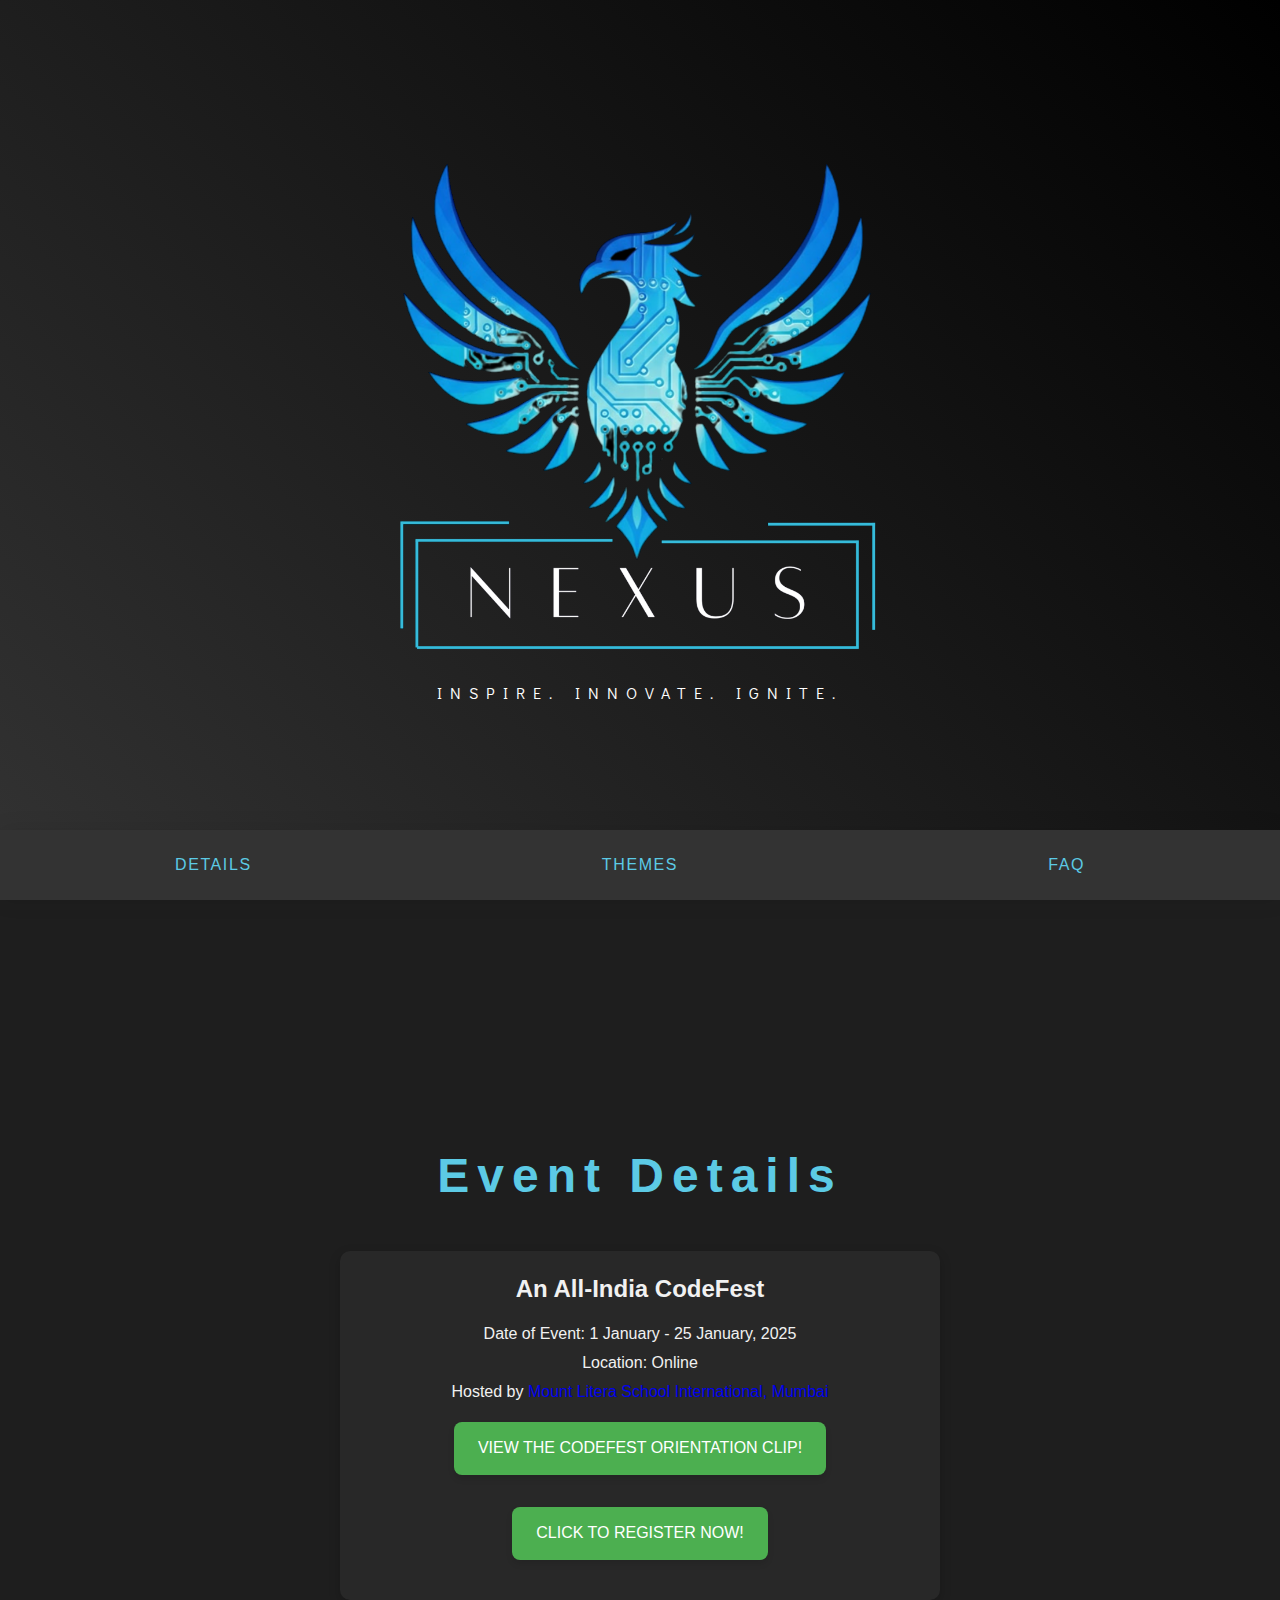
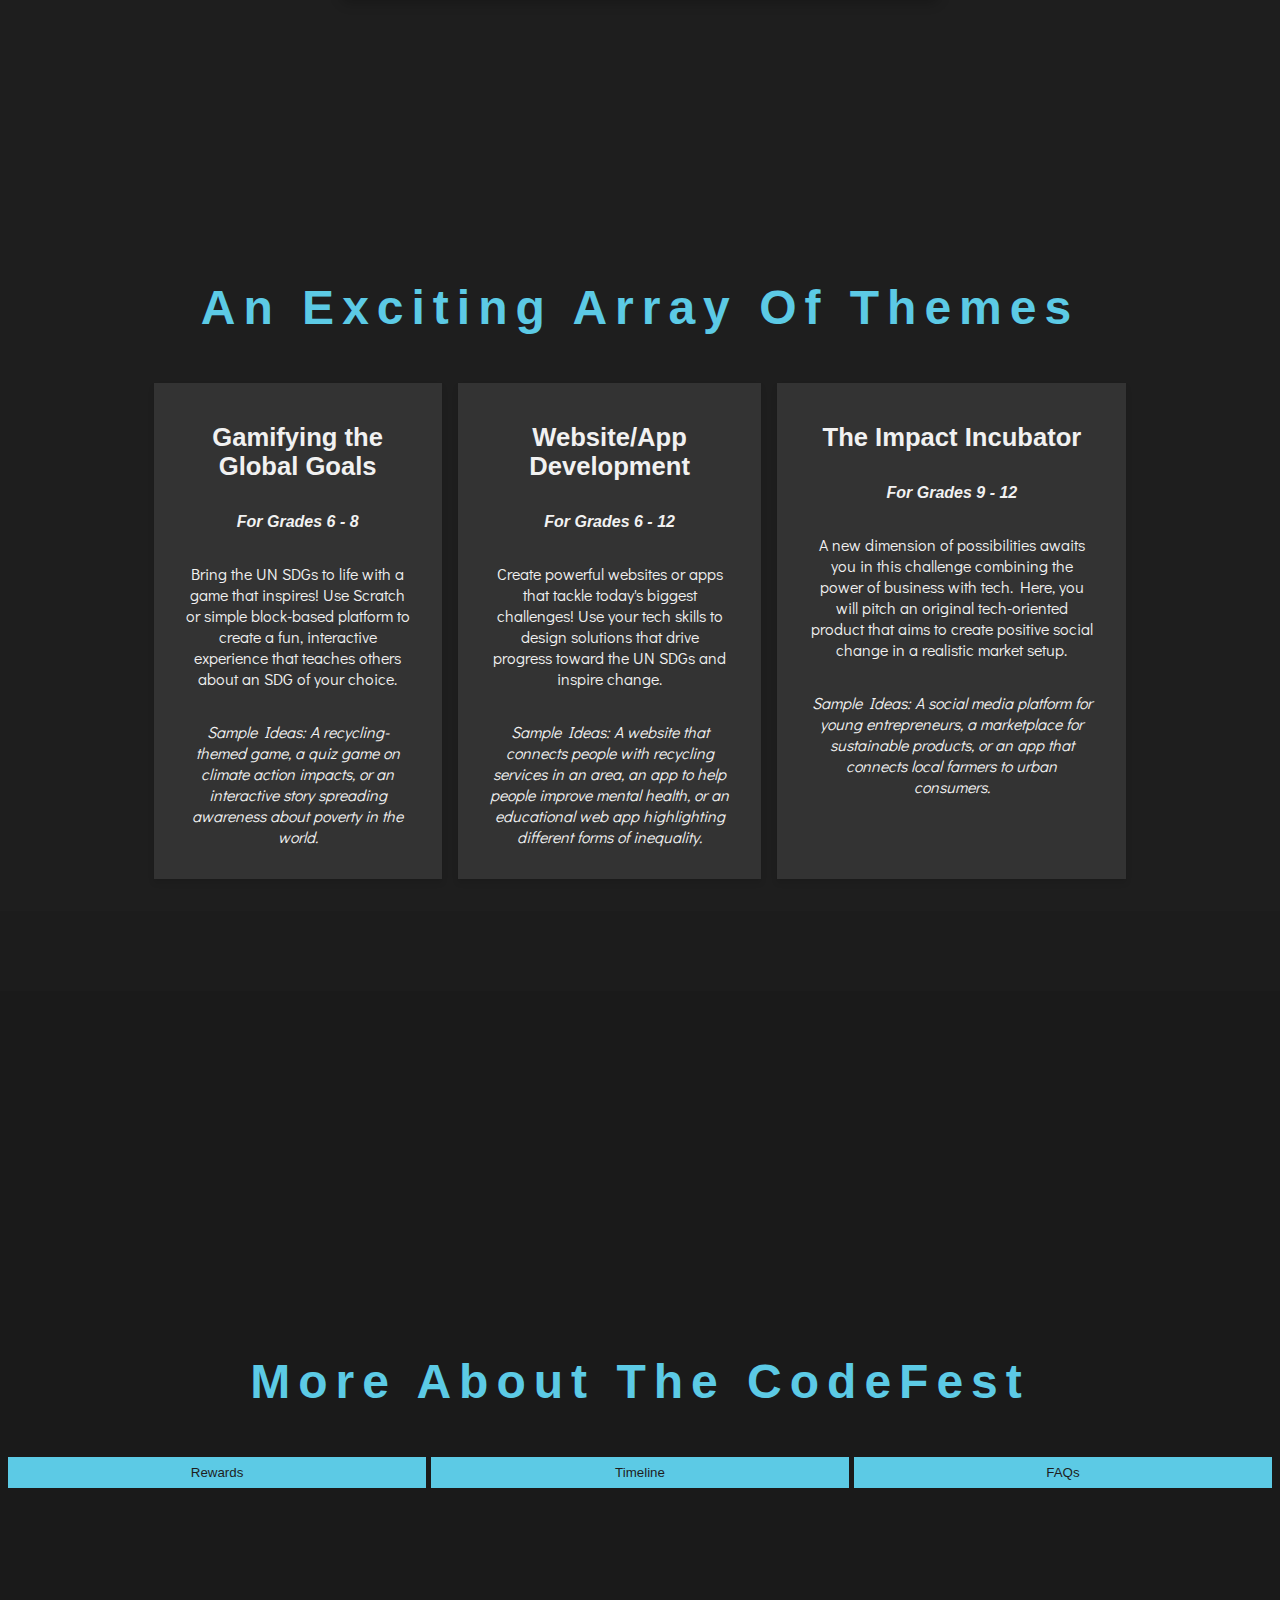
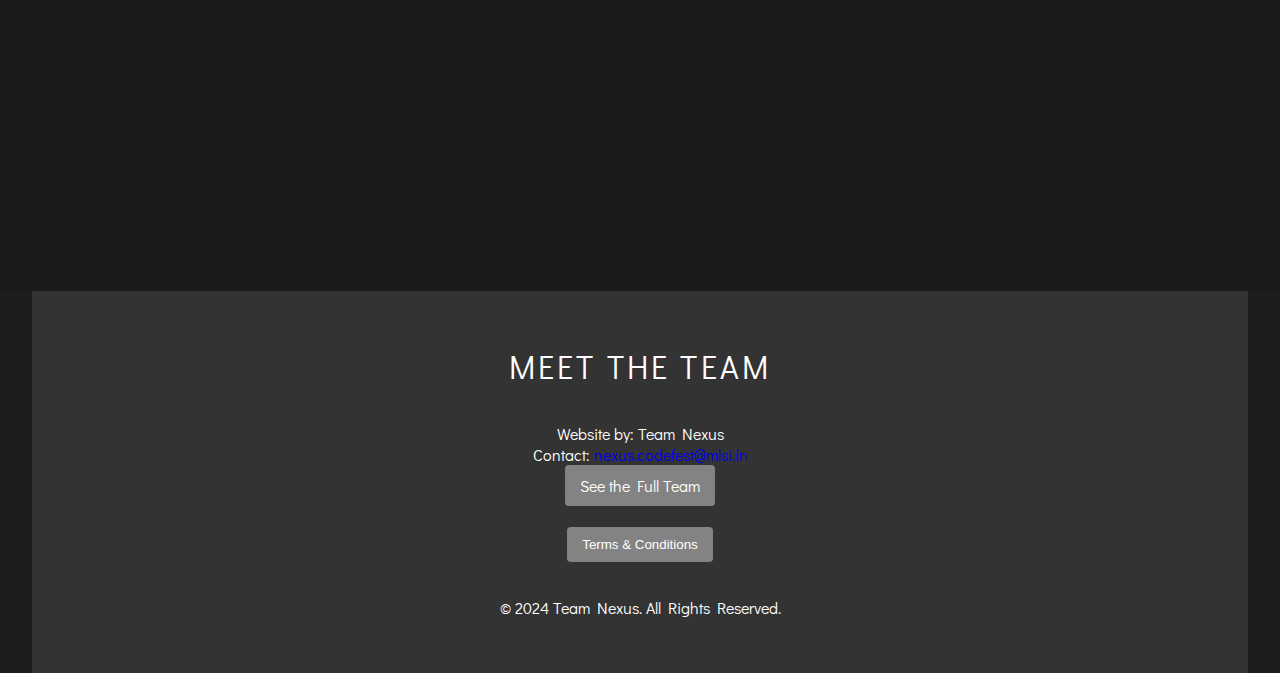
==== commit 4174633c: "Update index.html" ====
--- a/index.html
+++ b/index.html
@@ -4,9 +4,9 @@
   <meta charset="UTF-8">
   <meta http-equiv="X-UA-Compatible" content="ie=edge">
   <meta name="viewport" content="width=device-width, initial-scale=1, shrink-to-fit=no">
-  <meta name="description" content="Nexus 2025 is an all-India online tech competition hosted by Mount Litera School International for young innovators (grades 6-12) to collaborate, innovate, and solve global challenges with a focus on UN SDGs. Register today for a rewarding coding experience.">
-  <meta data-react-helmet="true" name="description" content="Nexus 2025 | All-India CodeFest: Where young minds code, create, and solve global challenges. Themes centered around the UN SDGs, fostering innovation and creativity in India's brightest young developers.">
-  <meta property="og:title" content="Nexus 2025 | All-India Online CodeFest">
+  <meta name="description" content="Nexus is an all-India online tech competition hosted by Mount Litera School International for young innovators (grades 6-12) to collaborate, innovate, and solve global challenges with a focus on UN SDGs. Register today for a rewarding coding experience.">
+  <meta data-react-helmet="true" name="description" content="Nexus | All-India CodeFest: Where young minds code, create, and solve global challenges. Themes centered around the UN SDGs, fostering innovation and creativity in India's brightest young developers.">
+  <meta property="og:title" content="Nexus | All-India Online CodeFest">
   <meta property="og:description" content="Join the all-India online codefest for young innovators focused on solving global challenges. Nexus empowers students to create, code, and innovate.">
   <meta property="og:image" content="https://i.postimg.cc/Hnrj9L8T/nexus-logo-full.png">
   <meta property="og:url" content="https://nexuscodefest.in">
@@ -16,7 +16,7 @@
   <meta data-react-helmet="true" name="twitter:description" content="Nexus 2025 is an all-India online codefest, bringing together young innovators from grades 6-12 across the country. With themes inspired by the UN SDGs, this virtual event empowers participants to innovate, collaborate, and solve global challenges through technology, all from the comfort of their homes.">
 
 
-  <title>Nexus 2025 | All-India Online CodeFest </title>
+  <title>Nexus | All-India Online CodeFest </title>
   <script src="https://code.jquery.com/jquery-3.6.0.min.js"></script>
 
   <!-- font -->
@@ -36,7 +36,7 @@
     {
       "@context": "https://schema.org",
       "@type": "Event",
-      "name": "Nexus 2025",
+      "name": "Nexus",
       "startDate": "2025-12-22T00:00:00",
       "endDate": "2025-01-31T23:59:59",
       "url": "https://nexuscodefest.in",
@@ -76,7 +76,8 @@
     <div class="details-box">
       <h2>An All-India CodeFest</h2>
       <p>Date of Event: 1 January - 25 January, 2025 <br>
-        Location: Online (Award Ceremony: MLSI School, Mumbai) <br>
+        Location: Online <br>
+        Hosted by <a href="https://mlsi.in/"> Mount Litera School International, Mumbai </a>
         <a class="registration-link" href="https://drive.google.com/file/d/1dWYEJ_Q5wTYQytmDynOBLaxrH4Amonz_/view?usp=sharing"> View the CodeFest Orientation clip! </a>
         <a class="registration-link" href="https://forms.gle/vrWVe4FEg19njR5q8"> CLICK TO REGISTER NOW! </a>
       </p>
@@ -257,14 +258,7 @@
   <footer id="team" class="didact-gothic-regular">
     <h2 class="didact-gothic-regular">MEET THE TEAM</h2>
     <p>Website by: Team Nexus</p>
-    <p>Contact: <a href="mailto:codefest@example.com">nexus@mlsi.in</a></p>
-
-    <!-- Social Media Icons -->
-    <div class="social-icons">
-      <a href="https://www.facebook.com" target="_blank" aria-label="Facebook"><i class="fab fa-facebook-f"></i></a>
-      <a href="https://www.twitter.com" target="_blank" aria-label="Twitter"><i class="fab fa-twitter"></i></a>
-      <a href="https://www.linkedin.com" target="_blank" aria-label="LinkedIn"><i class="fab fa-linkedin-in"></i></a>
-    </div>
+    <p>Contact: <a href="mailto:nexus.codefest@mlsi.in">nexus.codefest@mlsi.in</a></p>
 
     <!-- Button to open Team Info and T&C pop-ups -->
     <p><a href="#team-modal" id="team-popup" class="popup-btn">See the Full Team</a></p>
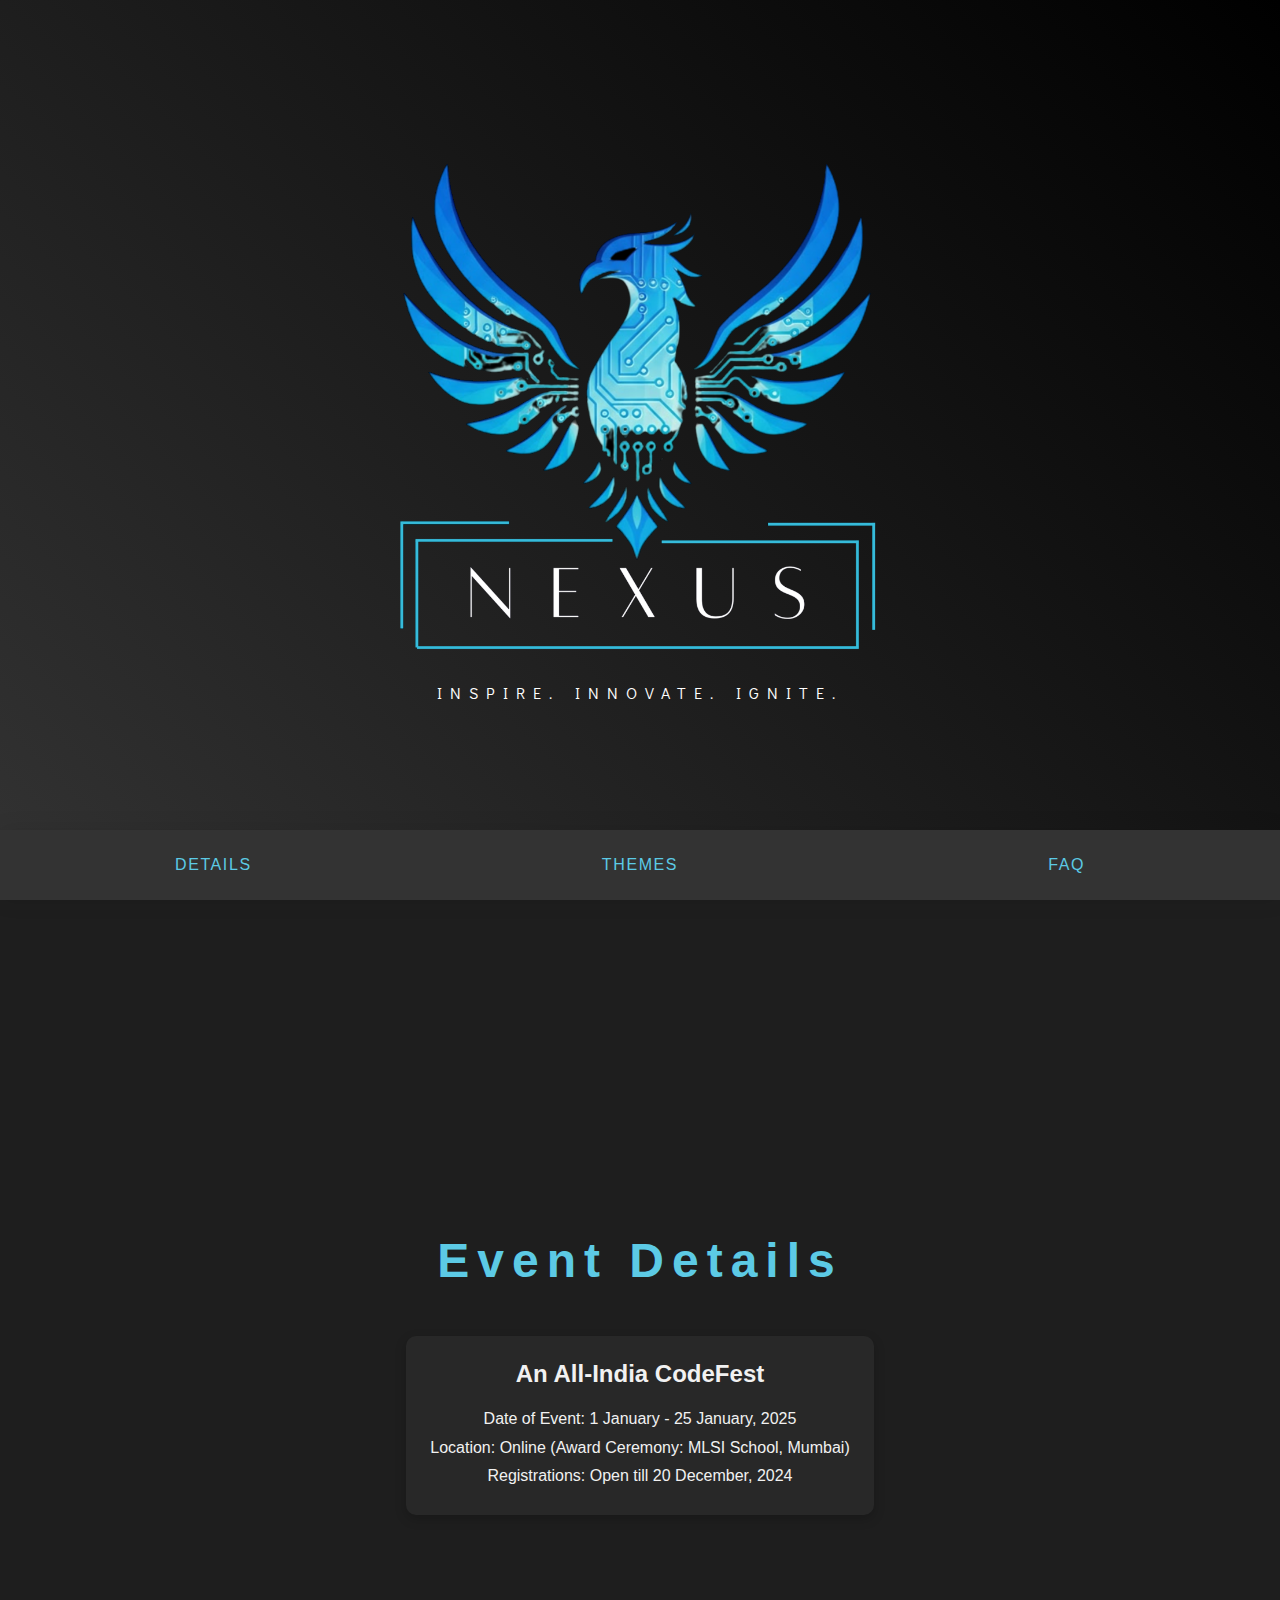
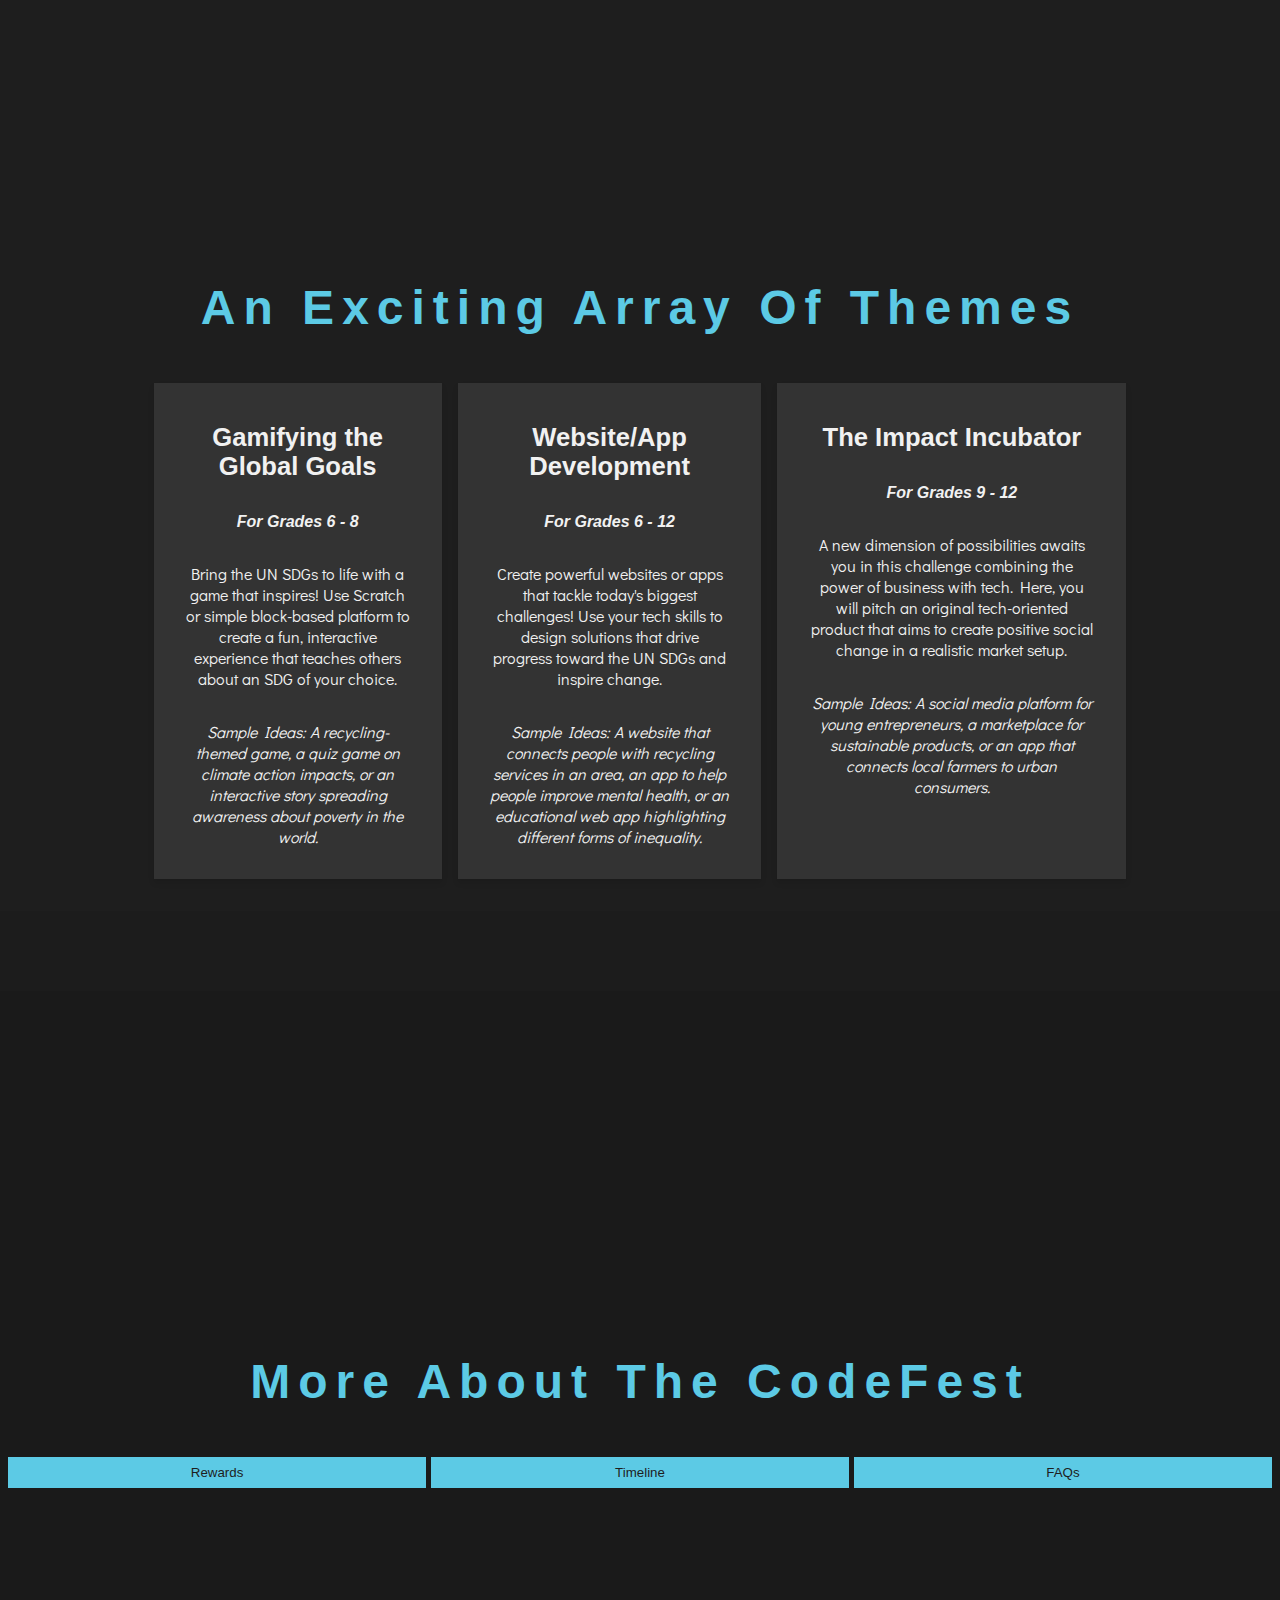
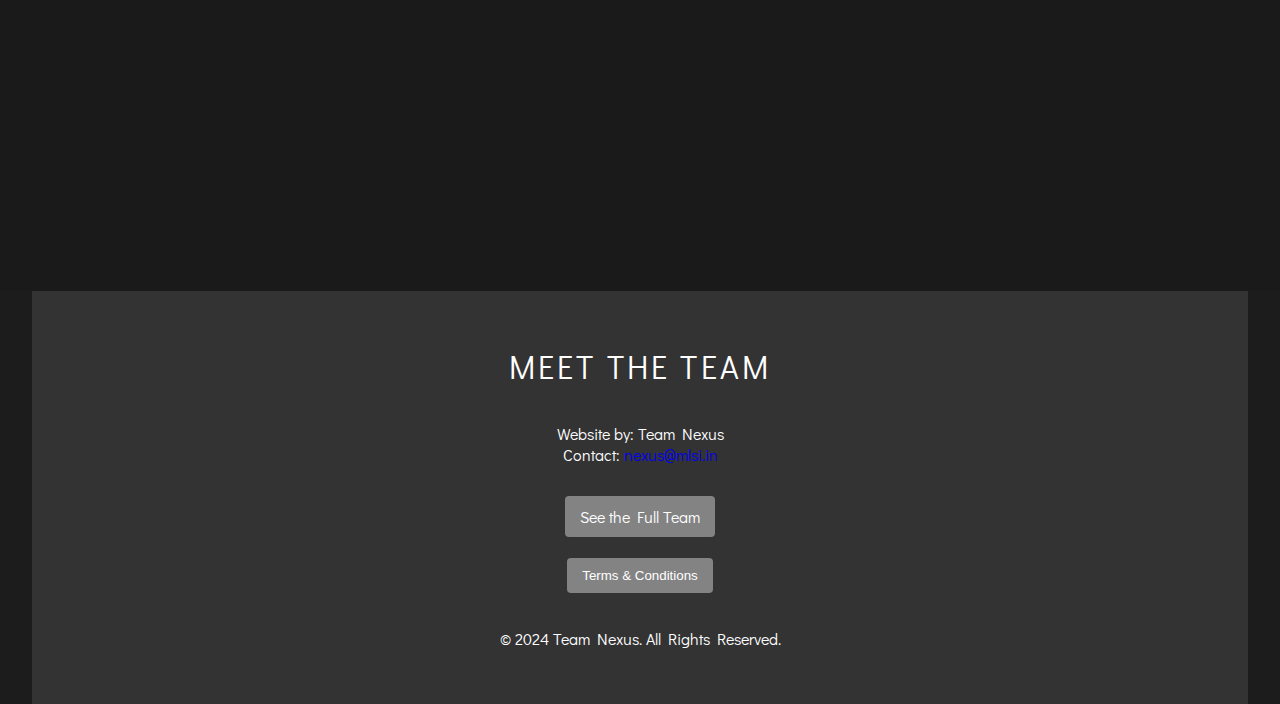
==== commit dace99e0: "Update index.html" ====
--- a/index.html
+++ b/index.html
@@ -4,10 +4,10 @@
   <meta charset="UTF-8">
   <meta http-equiv="X-UA-Compatible" content="ie=edge">
   <meta name="viewport" content="width=device-width, initial-scale=1, shrink-to-fit=no">
-  <meta name="description" content="Nexus is an all-India online tech competition hosted by Mount Litera School International for young innovators (grades 6-12) to collaborate, innovate, and solve global challenges with a focus on UN SDGs. Register today for a rewarding coding experience.">
-  <meta data-react-helmet="true" name="description" content="Nexus | All-India CodeFest: Where young minds code, create, and solve global challenges. Themes centered around the UN SDGs, fostering innovation and creativity in India's brightest young developers.">
-  <meta property="og:title" content="Nexus | All-India Online CodeFest">
-  <meta property="og:description" content="Join the all-India online codefest for young innovators focused on solving global challenges. Nexus empowers students to create, code, and innovate.">
+  <meta name="description" content="Nexus 2025 is an all-India online codefest for young innovators (grades 6-12) to collaborate, innovate, and solve global challenges with a focus on UN SDGs. Register today for a rewarding coding experience.">
+  <meta data-react-helmet="true" name="description" content="Nexus 2025 | All-India CodeFest: Where young minds code, create, and solve global challenges. Themes centered around the UN SDGs, fostering innovation and creativity in India's brightest young developers.">
+  <meta property="og:title" content="Nexus 2025 | All-India Online CodeFest">
+  <meta property="og:description" content="Join the all-India online codefest for young innovators focused on solving global challenges. Nexus 2025 empowers students to create, code, and innovate.">
   <meta property="og:image" content="https://i.postimg.cc/Hnrj9L8T/nexus-logo-full.png">
   <meta property="og:url" content="https://nexuscodefest.in">
 
@@ -16,7 +16,7 @@
   <meta data-react-helmet="true" name="twitter:description" content="Nexus 2025 is an all-India online codefest, bringing together young innovators from grades 6-12 across the country. With themes inspired by the UN SDGs, this virtual event empowers participants to innovate, collaborate, and solve global challenges through technology, all from the comfort of their homes.">
 
 
-  <title>Nexus | All-India Online CodeFest </title>
+  <title>Nexus 2025 | All-India Online CodeFest | Innovate, Collaborate, Solve Global Challenges</title>
   <script src="https://code.jquery.com/jquery-3.6.0.min.js"></script>
 
   <!-- font -->
@@ -36,7 +36,7 @@
     {
       "@context": "https://schema.org",
       "@type": "Event",
-      "name": "Nexus",
+      "name": "Nexus 2025",
       "startDate": "2025-12-22T00:00:00",
       "endDate": "2025-01-31T23:59:59",
       "url": "https://nexuscodefest.in",
@@ -56,7 +56,7 @@
   <section class="et-hero-tabs">
     <img class="logo" src="./Assets/nexus-logo-nb.png" alt="Nexus 2025 All-India Online CodeFest Banner" />
     <div class="typewriter-container">
-        <h3 class="heading-subtitle didact-gothic-regular">INSPIRE. INNOVATE. IGNITE.</h3>
+        <h3 class="heading-subtitle didact-gothic-regular typewriter">INSPIRE. INNOVATE. IGNITE.</h3>
         </div>  
     <div class="et-hero-tabs-container">
       <a class="et-hero-tab" href="#details">DETAILS</a>
@@ -76,10 +76,8 @@
     <div class="details-box">
       <h2>An All-India CodeFest</h2>
       <p>Date of Event: 1 January - 25 January, 2025 <br>
-        Location: Online <br>
-        Hosted by <a href="https://mlsi.in/"> Mount Litera School International, Mumbai </a>
-        <a class="registration-link" href="https://drive.google.com/file/d/1dWYEJ_Q5wTYQytmDynOBLaxrH4Amonz_/view?usp=sharing"> View the CodeFest Orientation clip! </a>
-        <a class="registration-link" href="https://forms.gle/vrWVe4FEg19njR5q8"> CLICK TO REGISTER NOW! </a>
+        Location: Online (Award Ceremony: MLSI School, Mumbai) <br>
+        Registrations: Open till 20 December, 2024 <br> 
       </p>
     </div>
   </section>
@@ -157,20 +155,20 @@
             </div>
             <div class="card">
               <div class="info">
+                <h3 class="title">27-30 December 2024</h3>
+                <p>Expert-Led Level Up Sessions </p>
+              </div>
+            </div>
+            <div class="card">
+              <div class="info">
                 <h3 class="title">1-22 January 2025 </h3>
                 <p> Submission Period </p>
               </div>
             </div>
             <div class="card">
               <div class="info">
-                <h3 class="title">6-17 January 2025 </h3>
-                <p>Expert-Led Level Up Sessions </p>
-              </div>
-            </div>
-            <div class="card">
-              <div class="info">
-                <h3 class="title"> 31 January 2025</h3>
-                <p> Award Ceremony (Online) </p>
+                <h3 class="title"> 30 January 2025</h3>
+                <p> Award Ceremony at Mount Litera School International, Mumbai </p>
               </div>
             </div>
           </div>
@@ -236,14 +234,6 @@
             </div>
           </div>
 
-          <div class="faq-item">
-            <button class="faq-question">Are visual (block based) coding platforms like MIT App Inventor allowed?</button>
-            <div class="faq-answer">
-              <p>Block-based platforms like MIT App Inventor are only permitted for game/story development. They are not allowed for website/app development or the Impact Incubator (doesn't require coding). For more information about what platforms are specifically allowed for each category, please feel free to contact us via email.</p>
-            </div>
-          </div>
-
-
 
         </div>
         
@@ -258,7 +248,15 @@
   <footer id="team" class="didact-gothic-regular">
     <h2 class="didact-gothic-regular">MEET THE TEAM</h2>
     <p>Website by: Team Nexus</p>
-    <p>Contact: <a href="mailto:nexus.codefest@mlsi.in">nexus.codefest@mlsi.in</a></p>
+    <p>Contact: <a href="mailto:codefest@example.com">nexus@mlsi.in</a></p>
+
+    <!-- Social Media Icons -->
+    <div class="social-icons">
+      <a href="https://www.facebook.com" target="_blank" aria-label="Facebook"><i class="fab fa-facebook-f"></i></a>
+      <a href="https://www.twitter.com" target="_blank" aria-label="Twitter"><i class="fab fa-twitter"></i></a>
+      <a href="https://www.instagram.com" target="_blank" aria-label="Instagram"><i class="fab fa-instagram"></i></a>
+      <a href="https://www.linkedin.com" target="_blank" aria-label="LinkedIn"><i class="fab fa-linkedin-in"></i></a>
+    </div>
 
     <!-- Button to open Team Info and T&C pop-ups -->
     <p><a href="#team-modal" id="team-popup" class="popup-btn">See the Full Team</a></p>
@@ -299,11 +297,6 @@
             <!-- <img src="assets/team-member2.jpg" alt="Team Member 2"> -->
             <p>Name: Pearl Parwani </p>
             <p>Role: Head of Media </p>
-          </div>
-          <div class="team-member">
-            <!-- <img src="assets/team-member2.jpg" alt="Team Member 2"> -->
-            <p>Name: Zoya Moossharma </p>
-            <p>Role: Media Team </p>
           </div>
           <div class="team-member">
             <!-- <img src="assets/team-member2.jpg" alt="Team Member 2"> -->
@@ -331,7 +324,7 @@
             <li>Harassment, discrimination, and inappropriate behavior are strictly prohibited.</li>
             <li>Failure to adhere to these conditions will result in immediate disqualification.</li>
           </ul>
-          <p>For any questions, please contact <a href="mailto:nexus.codefest@mlsi.in">nexus.codefest@mlsi.in</a>.</p>
+          <p>For any questions, please contact <a href="mailto:codefest@mlsi.in">codefest@mlsi.in</a>.</p>
         </div>
       </div>
     </div>
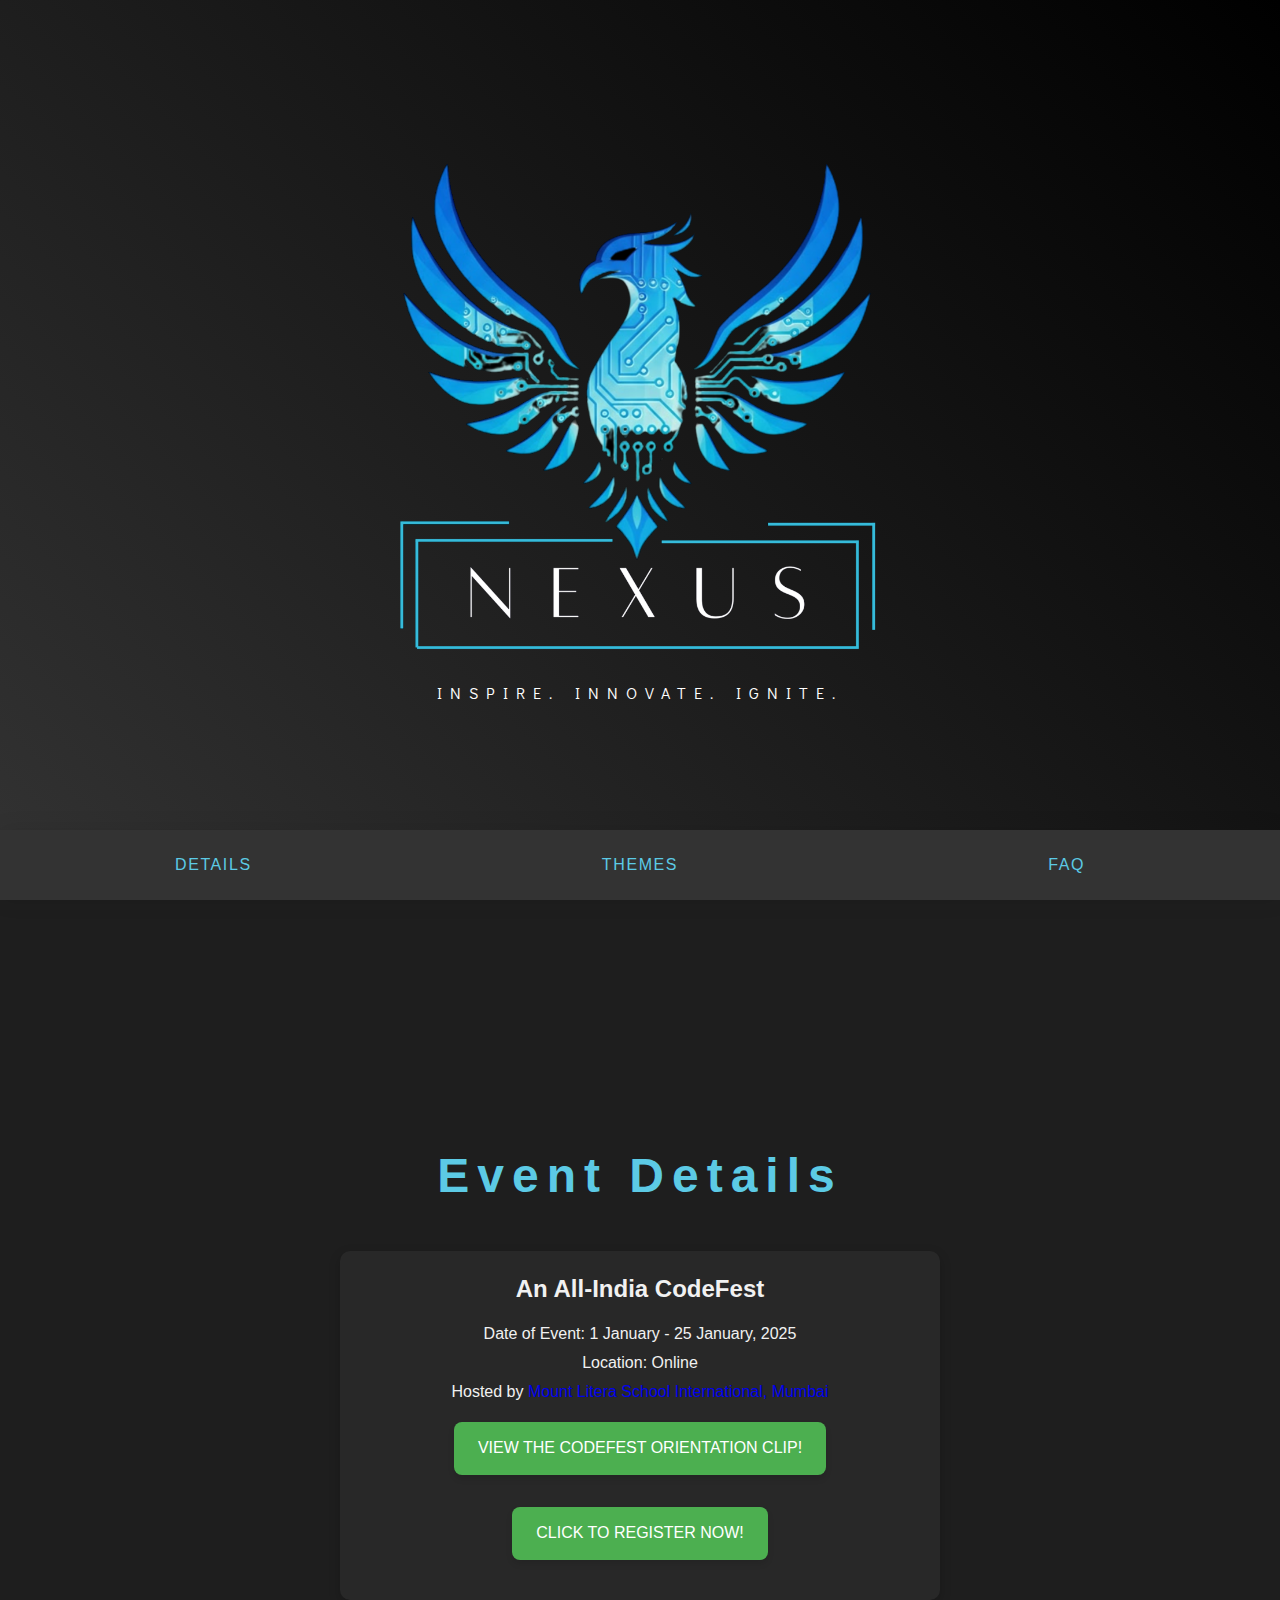
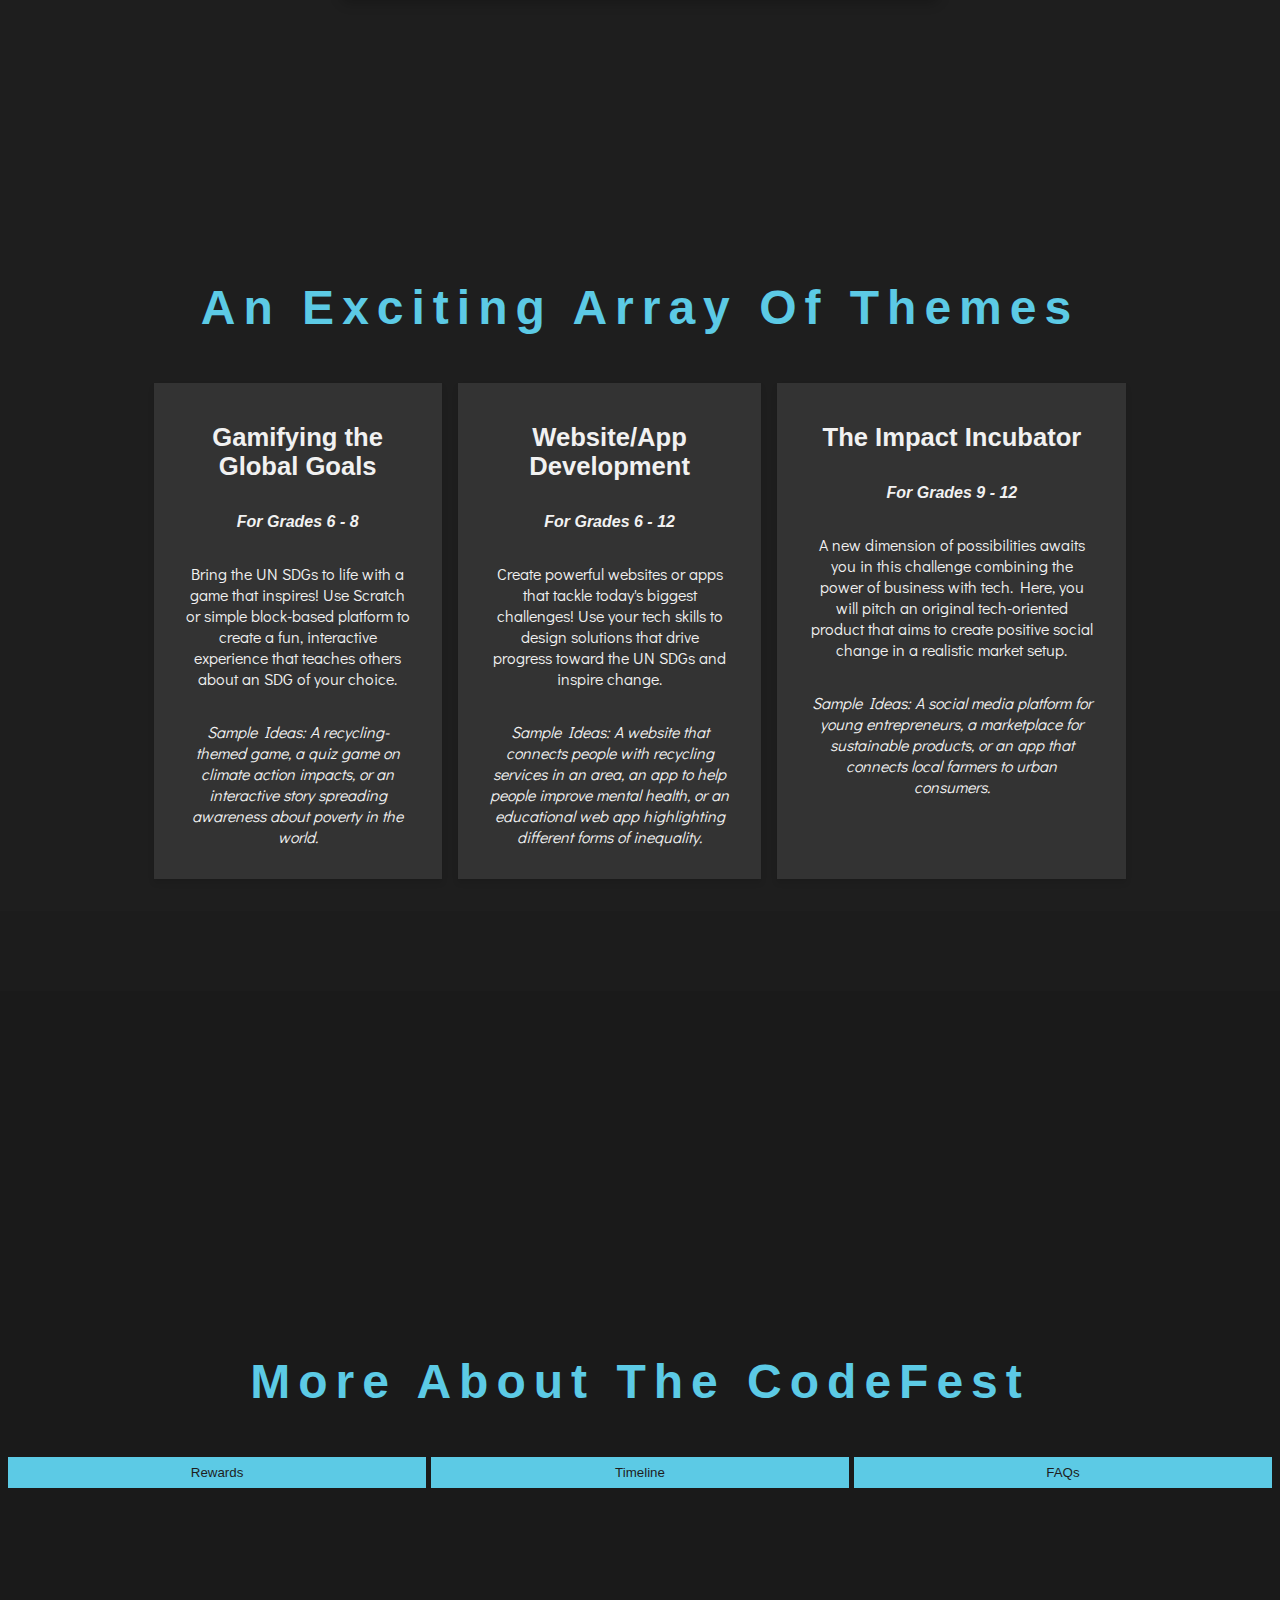
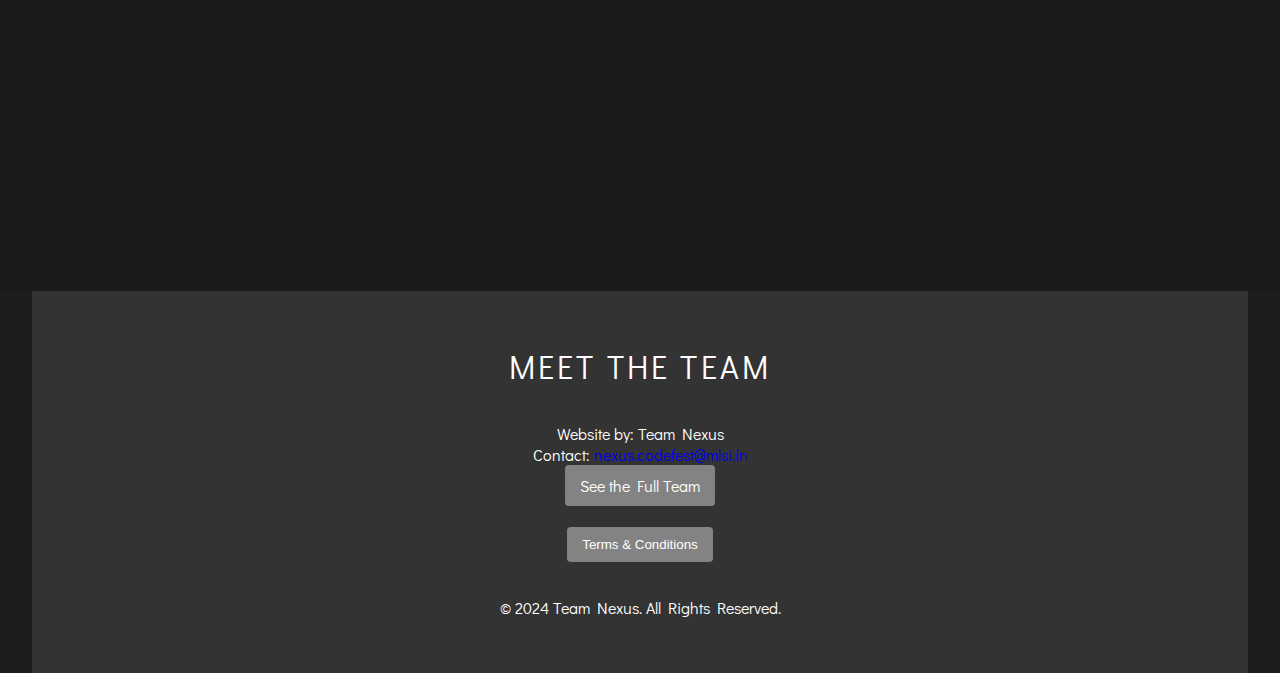
==== commit 902e59c7: "Update index.html" ====
--- a/index.html
+++ b/index.html
@@ -4,10 +4,10 @@
   <meta charset="UTF-8">
   <meta http-equiv="X-UA-Compatible" content="ie=edge">
   <meta name="viewport" content="width=device-width, initial-scale=1, shrink-to-fit=no">
-  <meta name="description" content="Nexus 2025 is an all-India online codefest for young innovators (grades 6-12) to collaborate, innovate, and solve global challenges with a focus on UN SDGs. Register today for a rewarding coding experience.">
-  <meta data-react-helmet="true" name="description" content="Nexus 2025 | All-India CodeFest: Where young minds code, create, and solve global challenges. Themes centered around the UN SDGs, fostering innovation and creativity in India's brightest young developers.">
-  <meta property="og:title" content="Nexus 2025 | All-India Online CodeFest">
-  <meta property="og:description" content="Join the all-India online codefest for young innovators focused on solving global challenges. Nexus 2025 empowers students to create, code, and innovate.">
+  <meta name="description" content="Nexus is an all-India online tech competition hosted by Mount Litera School International for young innovators (grades 6-12) to collaborate, innovate, and solve global challenges with a focus on UN SDGs. Register today for a rewarding coding experience.">
+  <meta data-react-helmet="true" name="description" content="Nexus | All-India CodeFest: Where young minds code, create, and solve global challenges. Themes centered around the UN SDGs, fostering innovation and creativity in India's brightest young developers.">
+  <meta property="og:title" content="Nexus | All-India Online CodeFest">
+  <meta property="og:description" content="Join the all-India online codefest for young innovators focused on solving global challenges. Nexus empowers students to create, code, and innovate.">
   <meta property="og:image" content="https://i.postimg.cc/Hnrj9L8T/nexus-logo-full.png">
   <meta property="og:url" content="https://nexuscodefest.in">
 
@@ -16,7 +16,7 @@
   <meta data-react-helmet="true" name="twitter:description" content="Nexus 2025 is an all-India online codefest, bringing together young innovators from grades 6-12 across the country. With themes inspired by the UN SDGs, this virtual event empowers participants to innovate, collaborate, and solve global challenges through technology, all from the comfort of their homes.">
 
 
-  <title>Nexus 2025 | All-India Online CodeFest | Innovate, Collaborate, Solve Global Challenges</title>
+  <title>Nexus | All-India Online CodeFest </title>
   <script src="https://code.jquery.com/jquery-3.6.0.min.js"></script>
 
   <!-- font -->
@@ -36,7 +36,7 @@
     {
       "@context": "https://schema.org",
       "@type": "Event",
-      "name": "Nexus 2025",
+      "name": "Nexus",
       "startDate": "2025-12-22T00:00:00",
       "endDate": "2025-01-31T23:59:59",
       "url": "https://nexuscodefest.in",
@@ -56,7 +56,7 @@
   <section class="et-hero-tabs">
     <img class="logo" src="./Assets/nexus-logo-nb.png" alt="Nexus 2025 All-India Online CodeFest Banner" />
     <div class="typewriter-container">
-        <h3 class="heading-subtitle didact-gothic-regular typewriter">INSPIRE. INNOVATE. IGNITE.</h3>
+        <h3 class="heading-subtitle didact-gothic-regular">INSPIRE. INNOVATE. IGNITE.</h3>
         </div>  
     <div class="et-hero-tabs-container">
       <a class="et-hero-tab" href="#details">DETAILS</a>
@@ -76,8 +76,10 @@
     <div class="details-box">
       <h2>An All-India CodeFest</h2>
       <p>Date of Event: 1 January - 25 January, 2025 <br>
-        Location: Online (Award Ceremony: MLSI School, Mumbai) <br>
-        Registrations: Open till 20 December, 2024 <br> 
+        Location: Online <br>
+        Hosted by <a href="https://mlsi.in/"> Mount Litera School International, Mumbai </a>
+        <a class="registration-link" href="https://drive.google.com/file/d/1dWYEJ_Q5wTYQytmDynOBLaxrH4Amonz_/view?usp=sharing"> View the CodeFest Orientation clip! </a>
+        <a class="registration-link" href="https://forms.gle/vrWVe4FEg19njR5q8"> CLICK TO REGISTER NOW! </a>
       </p>
     </div>
   </section>
@@ -155,20 +157,20 @@
             </div>
             <div class="card">
               <div class="info">
-                <h3 class="title">27-30 December 2024</h3>
-                <p>Expert-Led Level Up Sessions </p>
-              </div>
-            </div>
-            <div class="card">
-              <div class="info">
                 <h3 class="title">1-22 January 2025 </h3>
                 <p> Submission Period </p>
               </div>
             </div>
             <div class="card">
               <div class="info">
-                <h3 class="title"> 30 January 2025</h3>
-                <p> Award Ceremony at Mount Litera School International, Mumbai </p>
+                <h3 class="title">6-17 January 2025 </h3>
+                <p>Expert-Led Level Up Sessions </p>
+              </div>
+            </div>
+            <div class="card">
+              <div class="info">
+                <h3 class="title"> 31 January 2025</h3>
+                <p> Award Ceremony (Online) </p>
               </div>
             </div>
           </div>
@@ -234,6 +236,14 @@
             </div>
           </div>
 
+          <div class="faq-item">
+            <button class="faq-question">Are visual (block based) coding platforms like MIT App Inventor allowed?</button>
+            <div class="faq-answer">
+              <p>Block-based platforms like MIT App Inventor are only permitted for game/story development. They are not allowed for website/app development or the Impact Incubator (doesn't require coding). For more information about what platforms are specifically allowed for each category, please feel free to contact us via email.</p>
+            </div>
+          </div>
+
+
 
         </div>
         
@@ -248,15 +258,7 @@
   <footer id="team" class="didact-gothic-regular">
     <h2 class="didact-gothic-regular">MEET THE TEAM</h2>
     <p>Website by: Team Nexus</p>
-    <p>Contact: <a href="mailto:codefest@example.com">nexus@mlsi.in</a></p>
-
-    <!-- Social Media Icons -->
-    <div class="social-icons">
-      <a href="https://www.facebook.com" target="_blank" aria-label="Facebook"><i class="fab fa-facebook-f"></i></a>
-      <a href="https://www.twitter.com" target="_blank" aria-label="Twitter"><i class="fab fa-twitter"></i></a>
-      <a href="https://www.instagram.com" target="_blank" aria-label="Instagram"><i class="fab fa-instagram"></i></a>
-      <a href="https://www.linkedin.com" target="_blank" aria-label="LinkedIn"><i class="fab fa-linkedin-in"></i></a>
-    </div>
+    <p>Contact: <a href="mailto:nexus.codefest@mlsi.in">nexus.codefest@mlsi.in</a></p>
 
     <!-- Button to open Team Info and T&C pop-ups -->
     <p><a href="#team-modal" id="team-popup" class="popup-btn">See the Full Team</a></p>
@@ -292,11 +294,6 @@
             <!-- <img src="assets/team-member2.jpg" alt="Team Member 2"> -->
             <p>Name: Ziaan Lalani</p>
             <p>Role: Core Team</p>
-          </div>
-          <div class="team-member">
-            <!-- <img src="assets/team-member2.jpg" alt="Team Member 2"> -->
-            <p>Name: Pearl Parwani </p>
-            <p>Role: Head of Media </p>
           </div>
           <div class="team-member">
             <!-- <img src="assets/team-member2.jpg" alt="Team Member 2"> -->
@@ -324,7 +321,7 @@
             <li>Harassment, discrimination, and inappropriate behavior are strictly prohibited.</li>
             <li>Failure to adhere to these conditions will result in immediate disqualification.</li>
           </ul>
-          <p>For any questions, please contact <a href="mailto:codefest@mlsi.in">codefest@mlsi.in</a>.</p>
+          <p>For any questions, please contact <a href="mailto:nexus.codefest@mlsi.in">nexus.codefest@mlsi.in</a>.</p>
         </div>
       </div>
     </div>
